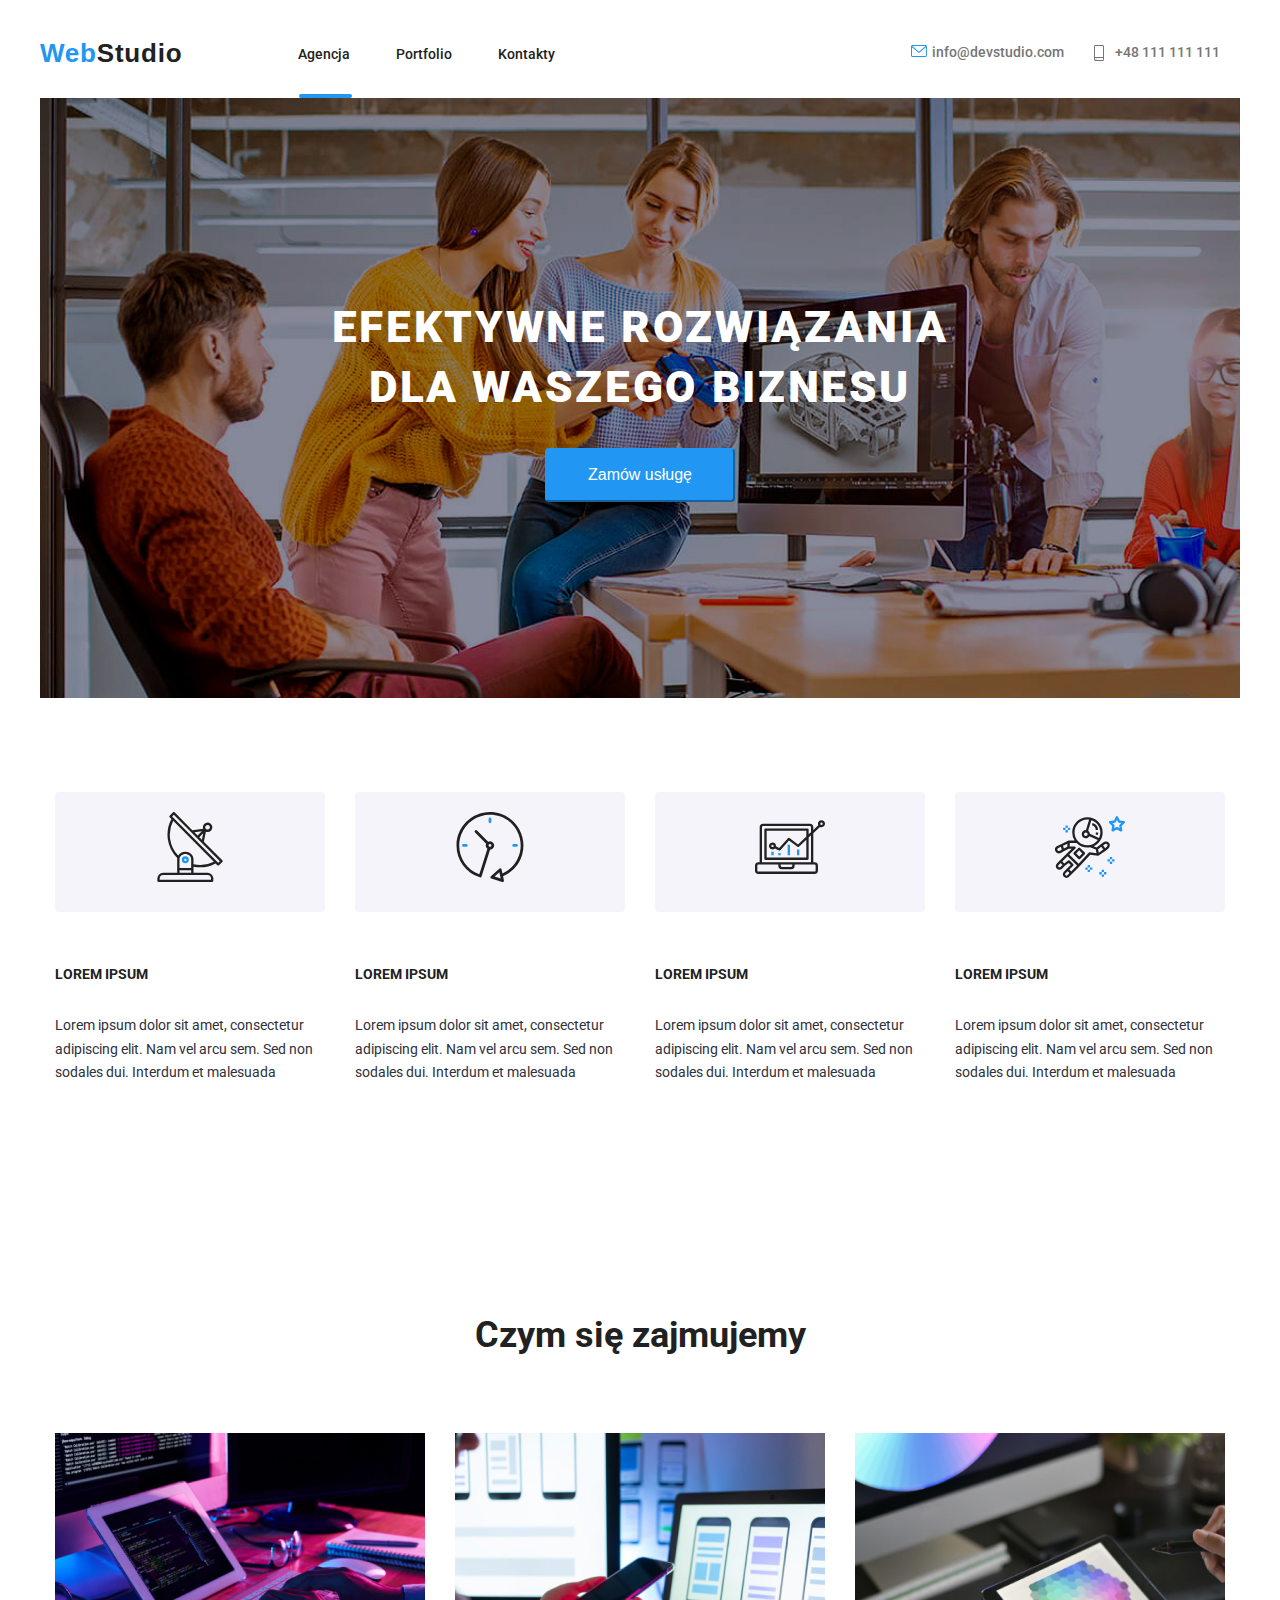
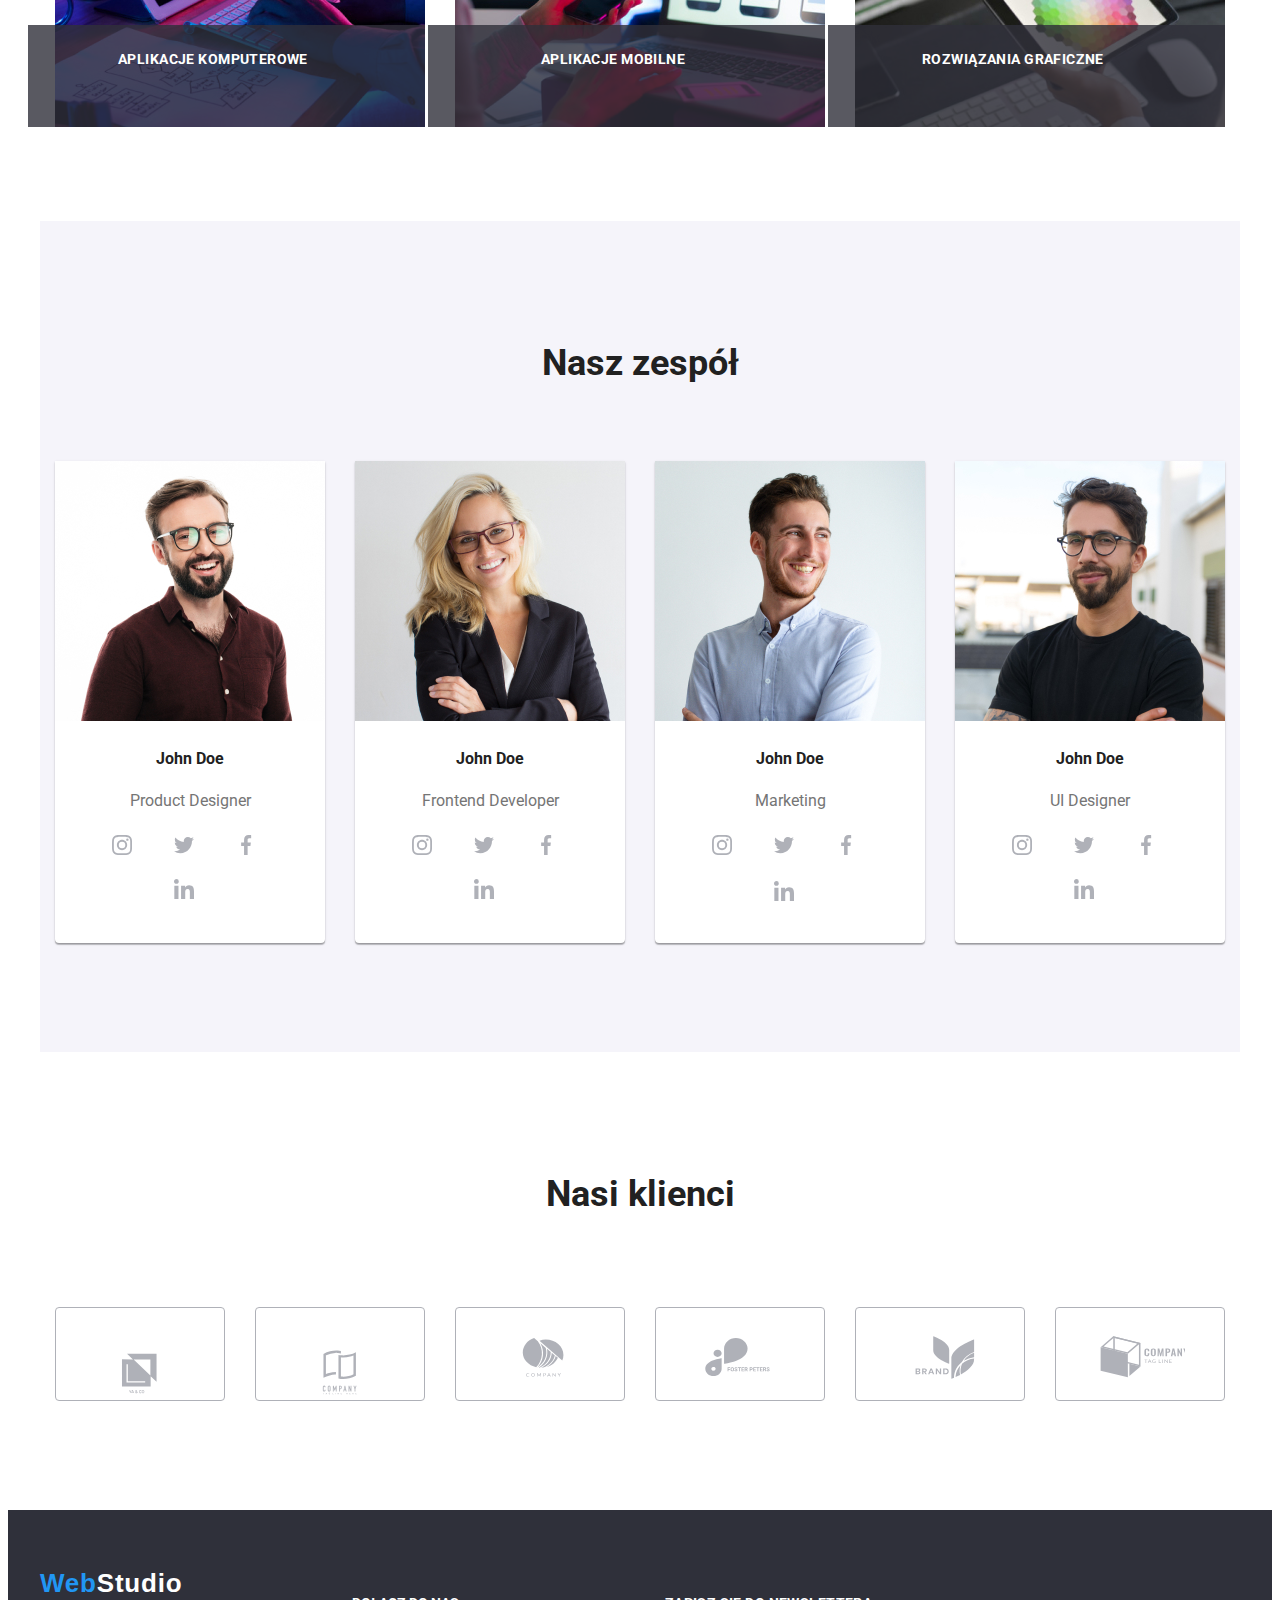
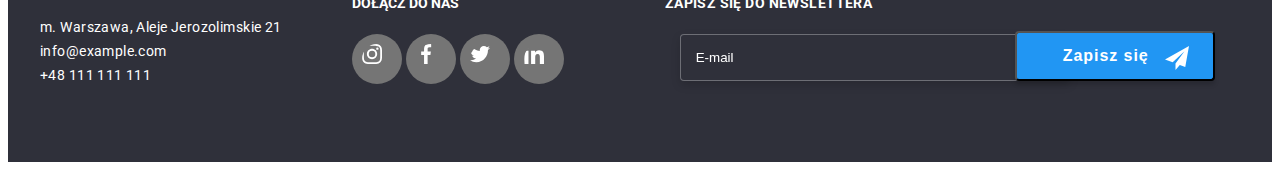
==== index.html @ 89d80a2f "correct is-hidden" ====
<!DOCTYPE html>
<html lang="pl">

<head>
    <meta charset="UTF-8">
    <meta http-equiv="X-UA-Compatible" content="IE=edge">
    <meta name="viewport" content="width=device-width, initial-scale=1.0">
    <title>mainpage</title>
    <link rel="stylesheet" href="https://cdnjs.cloudflare.com/ajax/libs/modern-normalize/1.1.0/modern-normalize.min.css"
        integrity="sha512-wpPYUAdjBVSE4KJnH1VR1HeZfpl1ub8YT/NKx4PuQ5NmX2tKuGu6U/JRp5y+Y8XG2tV+wKQpNHVUX03MfMFn9Q=="
        crossorigin="anonymous" referrerpolicy="no-referrer">
    <link rel="stylesheet" href="./css/main.min.css">
    <link
        href="https://fonts.googleapis.com/css2?family=Raleway:wght@700&family=Roboto:wght@400;500;700;900&display=swap"
        rel="stylesheet">
</head>

<body>

    <header>
        <!--HEADER-->
        

        <div class="header">

            <div class="logo">
                <a class="logo__link" href="./index.html">Web<span class="logo__link logo__link--text">Studio</span></a>

            </div>
            
            <div class="navigation">
                <nav class="navigation__nav">
                    <div class="part part--sign"><a class="part__link" href="#">Agencja</a></div>
                    <div class="part"><a class="part__link" href="./portfolio.html">Portfolio</a></div>
                    <div class="part"><a class="part__link" href="#">Kontakty</a></div>
                </nav>

            </div>

            <div class="contact">
                <div class="data"><svg class="data__icon">
                        <use href="./images/icons.svg#icon-envelope" width="16px" height="12px"></use>
                    </svg><a class="data__link" href="mailto:info@devstudio.com">info@devstudio.com</a></div>


                    <div class="data"> <svg class="data__icon">
                        <use href="./images/icons.svg#icon-smartphone" width="10px" height="16px"></use>
                    </svg>
                    <a class="data__link" href="tel:+48111111111">+48 111 111 111</a></div>
                
            </div>
        </div>


</div>
<div class="header_mobile">
    <div class="logo">
        <a class="logo__link" href="./index.html">Web<span class="logo__link logo__link--text">Studio</span></a>
        
            <svg class="menu-toggle js-open-menu" aria-expanded="false"
            aria-controls="mobile-menu">
            <use href="./images/icons.svg#icon-menu_24px" width="47px" height="30px"></use>
        </svg>
    </div>
    </header>
    <main>
        <!--MODAL-->
<div class="container">
        <div class="main">

            <h1 class="main__heading">EFEKTYWNE ROZWIĄZANIA <br>DLA WASZEGO BIZNESU </h1>

            <button class="button button--open-btn" data-modal-open>Zamów usługę</button>

        </div>
    </div>



        <!--LOREM-->

        <section class="section">
            <div class="container">
                <div class="lorem">


                    <div class="text">
                        <div class="piece"><svg class="piece__icon">
                            <use href="./images/icons.svg#icon-antenna-1-1" width="70px" height="70px"></use>
                        </svg></div>
                        <h6 class="text__heading">LOREM IPSUM</h6>
                        <p class="text__item">Lorem ipsum dolor sit amet, consectetur adipiscing elit. Nam vel arcu sem.
                            Sed non sodales
                            dui.
                            Interdum et malesuada</p>
                    </div>
                    <div class="text">
                        <div class="piece"><svg class="piece__icon">
                            <use href="./images/icons.svg#icon-clock-1" width="70px" height="70px"></use>
                        </svg></div>
                        <h6 class="text__heading">LOREM IPSUM</h6>
                        <p class="text__item">Lorem ipsum dolor sit amet, consectetur adipiscing elit. Nam vel arcu sem.
                            Sed non sodales
                            dui.
                            Interdum et malesuada</p>
                    </div>
                    <div class="text">
                        <div class="piece"> <svg class="piece__icon">
                            <use href="./images/icons.svg#icon-diagram-1" width="70px" height="70px"></use>
                        </svg></div>
                        <h6 class="text__heading">LOREM IPSUM</h6>
                        <p class="text__item">Lorem ipsum dolor sit amet, consectetur adipiscing elit. Nam vel arcu sem.
                            Sed non sodales
                            dui.
                            Interdum et malesuada</p>
                    </div>
                    <div class="text">
                        <div class="piece"><svg class="piece__icon">
                            <use href="./images/icons.svg#icon-astronaut-1" width="70px" height="70px"></use>
                        </svg></div>
                        <h6 class="text__heading">LOREM IPSUM</h6>
                        <p class="text__item">Lorem ipsum dolor sit amet, consectetur adipiscing elit. Nam vel arcu sem.
                            Sed non sodales
                            dui.
                            Interdum et malesuada</p>
                    </div>

                </div>
            </div>
        </section>




        <!--WHATWEDO-->
<div class="container">
        <section class="section">
            <div class="whatwedo">

                <h2 class="whatwedo__heading">Czym się zajmujemy</h2>
                <div class="photo">
                    <div class="signature"><img src="images/whatwedo/1_klawiatura.jpg" alt="programowanie photo"
                            width="370" height="294">
                        <h6 class="signature__heading">Aplikacje komputerowe</h6>
                    </div>
                    <div class="signature"><img src="images/whatwedo/2_komputer.jpg" alt="wdrazanie photo" width="370"
                            height="294">
                        <h6 class="signature__heading">Aplikacje mobilne</h6>
                    </div>
                    <div class="signature"><img src="images/whatwedo/3_tablet.jpg" alt="projektowanie photo" width="370"
                            height="294">
                        <h6 class="signature__heading">Rozwiązania graficzne</h6>
                    </div>
                </div>
            </div>
        </section>
    </div>


        <!--OURTEAM-->
<div class="container">
        <div class="ourteam">
            <section class="section">
                <h2 class="ourteam__heading">Nasz zespół</h2>

                <div class="employees">

                    <div class="quarter">
                        <img class="quarter__img" src="images/ourteam/pracownik1.jpg"
                        
                        alt="Product Designer" width="270"
                            height="260" >
                        <h3 class="quarter__heading">John Doe</h3>
                        <p class="quarter__item">Product Designer</p>
                        <div class="social"> <svg class="social__icon">
                                <use href="./images/icons.svg#icon-instagram-2" width="20px" height="40px"></use>
                            </svg>
                            <svg class="social__icon">
                                <use href="./images/icons.svg#icon-twitter-1" width="20px" height="40px"></use>
                            </svg>
                            <svg class="social__icon">
                                <use href="./images/icons.svg#icon-facebook-1" width="20px" height="40px"></use>
                            </svg>
                            <svg class="social__icon">
                                <use href="./images/icons.svg#icon-linkedin-1" width="20px" height="40px"></use>
                            </svg>
                        </div>
                    </div>
                    <div class="quarter">
                        <img class="quarter__img" src="images/ourteam/pracownik2.jpg" alt="Fronted Developer"
                            width="270" height="260">
                        <h3 class="quarter__heading">John Doe</h3>
                        <p class="quarter__item">Frontend Developer</p>

                        <div class="social"> <svg class="social__icon">
                                <use href="./images/icons.svg#icon-instagram-2" width="20px" height="40px"></use>
                            </svg>
                            <svg class="social__icon">
                                <use href="./images/icons.svg#icon-twitter-1" width="20px" height="40px"></use>
                            </svg>
                            <svg class="social__icon">
                                <use href="./images/icons.svg#icon-facebook-1" width="20px" height="40px"></use>
                            </svg>
                            <svg class="social__icon">
                                <use href="./images/icons.svg#icon-linkedin-1" width="20px" height="40px"></use>
                            </svg>
                        </div>
                    </div>
                    <div class="quarter">
                        <img class="quarter__img" src="images/ourteam/pracownik3.jpg" alt="Markieting" width="270"
                            height="260">
                        <h3 class="quarter__heading">John Doe</h3>
                        <p class="quarter__item">Marketing</p>
                        <div class="social"><svg class="social__icon">
                                <use href="./images/icons.svg#icon-instagram-2" width="20px" height="40px"></use>
                            </svg>
                            <svg class="social__icon">
                                <use href="./images/icons.svg#icon-twitter-1" width="20px" height="40px"></use>
                            </svg>
                            <svg class="social__icon">
                                <use href="./images/icons.svg#icon-facebook-1" width="20px" height="40px"></use>
                            </svg>
                            <svg class="social__icon">
                                <use href="./images/icons.svg#icon-linkedin-1" width="20px" height="44px"></use>
                            </svg>
                        </div>
                    </div>
                    <div class="quarter">
                        <img class="quarter__img" src="images/ourteam/pracownik4.jpg" alt="UI Designer" width="270"
                            height="260">
                        <h3 class="quarter__heading">John Doe</h3>
                        <p class="quarter__item">UI Designer</p>
                        <div class="social"><svg class="social__icon">
                                <use href="./images/icons.svg#icon-instagram-2" width="20px" height="40px"></use>
                            </svg>
                            <svg class="social__icon">
                                <use href="./images/icons.svg#icon-twitter-1" width="20px" height="40px"></use>
                            </svg>
                            <svg class="social__icon">
                                <use href="./images/icons.svg#icon-facebook-1" width="20px" height="40px"></use>
                            </svg>
                            <svg class="social__icon">
                                <use href="./images/icons.svg#icon-linkedin-1" width="20px" height="40px"></use>
                            </svg>
                        </div>
                    </div>
                </div>
            </section>
        </div>

    </div>

        <!--CLIENTS-->
        
<div class="container">
        <section class="section">
            
            <div class="clients">
                <div class="container">
                    <h2 class="clients__heading">Nasi klienci</h2>
                    <div class="clientsmark">
                        <div class="mark"><svg class="mark__icon" width="100px" height="60px">
                                <use href="./images/icons.svg#icon-Logo-11"></use>
                            </svg></div>
                        <div class="mark"><svg class="mark__icon" width="100px" height="60px">
                                <use href="./images/icons.svg#icon-Logo-10"></use>
                            </svg></div>
                        <div class="mark"><svg class="mark__icon">
                                <use href="./images/icons.svg#icon-Logo-9" width="100px" height="60px"></use>
                            </svg></div>
                        <div class="mark"><svg class="mark__icon">
                                <use href="./images/icons.svg#icon-Logo-8" width="100px" height="60px"></use>
                            </svg></div>
                        <div class="mark"><svg class="mark__icon">
                                <use href="./images/icons.svg#icon-Logo-7" width="100px" height="60px"></use>
                            </svg></div>
                        <div class="mark"><svg class="mark__icon">
                                <use href="./images/icons.svg#icon-Logo-6" width="100px" height="60px"></use>
                            </svg></div>
                    </div>
                </div>
            </div>
        </section>
    </div>



    </main>
    <footer>
        <!--FOOTER-->


        <div class="container">
            <div class="last">
                <div class="last__part1">
                    <div class="logo logo--footer">
                        <a class="logo__link" href="./index.html">Web<span
                                class="logo__link logo__link--text2">Studio</span></a>
                    </div>

                    <div class="address">

                        <div class="address_street"><a class="address__link"
                                href="https://goo.gl/maps/1uCLYBcG9Ry3D8Pi7" target="_blank">m. Warszawa, Aleje
                                Jerozolimskie 21</a></div>
                        <div class="address__mail"><a class="address__link"
                                href="mailto:info@example.com">info@example.com</a></div>
                        <div class="address__phone"><a class="address__link" href="tel:+48111111111">+48 111 111 111</a>
                        </div>
                    </div>
                </div>
                <div class="last__part2">
                    <p class="last__item">DOŁĄCZ DO NAS</p>
                    <div><svg class="last__icon">
                            <use href="./images/icons.svg#icon-instagram-2-1" width="20px" height="20px"></use>
                        </svg>
                        <svg class="last__icon">
                            <use href="./images/icons.svg#icon-facebook-1-1" width="20px" height="20px"></use>
                        </svg>
                        <svg class="last__icon">
                            <use href="./images/icons.svg#icon-twitter-1-1" width="20px" height="20px"></use>
                        </svg>
                        <svg class="last__icon">
                            <use href="./images/icons.svg#icon-linkedin-1-1" width="20px" height="20px"></use>
                        </svg>
                    </div>
                </div>
                <div class="last__part3">
                    <p class="last__item last__item--2">Zapisz się do newslettera</p>
                    <form class="last__forms" name="newsletter" autocomplete="on" novalidate>
                        <label><input class="last__input" type="email" name="email" placeholder="E-mail">
                        </label>

                        <button class="button button--submit" type="submit">Zapisz się<svg class="button__icon">
                                <use href="./images/icons.svg#icon-icon-send" width="24px" height="24px"></use>
                            </svg></button>
                    </form>
                </div>
            </div>
            </div>
        </div>
    </div>

    </footer>

    <div class="modal is-hidden" data-modal>
        <div class="window" data-modal>
            <form name="form" autocomplete="on" novalidate>
                <p class="window__item">Zostaw swoje dane w formularzu poniżej</p>
                <label class="data2"><span class="data2__word">Imię</span><input class="data2__input" type="text"
                        name="username">
                    <svg class="data2__icon">
                        <use href="./images/icons.svg#icon-Vector" width="12px" height="12px"></use>
                    </svg>
                </label>
                <label class="data2"><span class="data2__word">Telefon</span><input class="data2__input" type="tel"
                        name="phonenumber">
                    <svg class="data2__icon">
                        <use href="./images/icons.svg#icon-Vector-1" width="13px" height="13px"></use>
                    </svg></label>
                <label class="data2"><span class="data2__word">Email</span><input class="data2__input" type="email"
                        name="email">
                    <svg class="data2__icon">
                        <use href="./images/icons.svg#icon-Vector-2" width="15px" height="12px"></use>
                    </svg></label>
                <label class="com"><span class="com__word">Komentarz</span><textarea name="comment"
                        placeholder="Wprowadź tekst" rows="8"></textarea></label>



                <div class="box"> <input type="checkbox" name="statue" class="box__check">
                    <label class="box__accept"><span class="colour1">Oświadczam iż
                            akceptuję <span class=" colour2">Regulamin </span> i <span
                                class=" colour2"> Politykę
                                Prywatności.</span></span></label>
                </div>

                <button class="button button--send" type="submit">Wyślij</button>
            </form>
            <button class="button button--close" type="button" data-modal-close>X</button>
        </div>


    </div>

<div class="menu-container js-menu-container is-hidden"  id="mobile-menu">
    <div class="window--mobile js-menu-container" >
        
            <nav class="mobile-menu">
                <a class="part__link--menu" href="#">Agencja</a>
                <a class="part__link--menu" href="./portfolio.html">Portfolio</a>
                <a class="part__link--menu" href="#">Kontakty</a>
            </nav>

        
        <div class="contact--mobile">
            
            <a class="data__link--mobile1" href="mailto:info@devstudio.com">info@devstudio.com</a>


                 
                <a class="data__link--mobile2" href="tel:+48111111111">+48 111 111 111</a></div>
                <div class="mobile-socials">
                    <p class="mobile__items">Instagram</p>
                    <p class="mobile__items">Twitter</p>
                    <p class="mobile__items">Facebook</p>
                    <p class="mobile__items">LinkedIn</p>
                <button class="menu-toggle js-close-menu">X</button>
        </div>
   
    <script src="./js/modal.js"></script>
    
    <script defer src="./js/mobile-menu.js"></script>
   
</body>

</html>
---- css/main.min.css ----
.header {
  display: none;
  flex-direction: row;
  justify-items: center;
  align-items: center;
  margin-left: auto;
  padding-top: 32px;
  padding-bottom: 32px;
  margin-right: auto;
  inline-size: 100%;
  width: 1200px;
}
@media screen and (min-width:768px){
  .header{
    display: flex;
    
    
  }}

@media screen and (min-width:1200px){
  .header{
    display: flex;
    flex-wrap: nowrap;
    
  }}
  .header_mobile{
    display: flex;
    flex-direction: row;
    justify-items: center;
    align-items: center;
    margin-left: auto;
    padding-top: 32px;
    padding-bottom: 32px;
    margin-right: auto;
    inline-size: 100%;
  }
  @media screen and (min-width:768px){
    .header_mobile{
      display: none;
      
      
    }}
  
  @media screen and (min-width:1200px){
    .header_mobile{
      display: none;
      
    }}
.logo__link {
  color: #2196f3;
  font-family: "Relaway", sans-serif;
  font-size: 24px;
  line-height: 100%;
  font-weight: 700;
  text-decoration: none;
  letter-spacing: 0.03em;
}
@media screen and (min-width:1200px){
  .logo__link{
    font-size: 26px;
    
  }}
.logo__link--text {
  color: #212121;
}

.navigation {
  padding-left: 93px;
  padding-right: 318px;
}
@media screen and (min-width:768px){
  .navigation{
    padding-right: 50px;
    padding-left: 50px;
  }}
  @media screen and (min-width:1200px){
    .navigation{
      padding-left: 93px;
  padding-right: 318px;
    }}
.navigation__nav {
  
  display: flex;
  
  flex-direction: row;
}

.part {
  padding-right: 23px;
  padding-left: 23px;
}
@media screen and (min-width:768px){
  .part {
    padding-right: 30px;
  padding-left: 30px;
    
  }}
  @media screen and (min-width:1200px){
    .part {
      padding-right: 23px;
  padding-left: 23px;
    }}
.part__link {
  color: #212121;
  font-size: 14px;
  line-height: 100%;
  text-decoration: none;
 
  transition-duration: 250ms;
  
  transition-timing-function: cubic-bezier(0.4, 0, 0.2, 1);
}
.part__link:hover {
  color: #2196f3;
}
.part--sign::after {
  content: "";
  position: absolute;
  width: 53px;
  height: 4px;
  margin-left: -51px;
  margin-top: 50px;
  background-color: #2196f3;
  border-radius: 2px;
}
@media screen and (min-width:768px){
  .part--sign::after{
    margin-top: 63px;
    
    
  }}
  @media screen and (min-width:1200px){
    .part--sign::after{
      margin-top: 50px;
      
    }}
.contact {
 
  display: flex;
  
  flex-direction: row;
}
@media screen and (min-width:768px){
  .contact{
    flex-direction: column;

  }}
  @media screen and (min-width:1200px){
    .contact{
      flex-direction: row;
    
    }}
.data {
  display: flex;

  flex-direction: row;
  padding-left: 15px;
  padding-right: 15px;
}
@media screen and (min-width:768px){
  .data{
    padding-bottom: 10px;
  }}
  @media screen and (min-width:1200px){
    .data{
      padding-left: 15px;
  padding-right: 15px;
  padding-bottom: 0px;
    }}
.data__icon {
  width: 21px;
  height: 16px;
}

.data__link {
  color: #757575;
  font-size: 14px;
  line-height: 100%;
  text-decoration: none;

  transition-duration: 250ms;

  transition-timing-function: cubic-bezier(0.4, 0, 0.2, 1);
}
.data__link:hover {
  color: #2196f3;
}


.main {
  height: 400px;
  background: linear-gradient(
    90deg,
    rgba(2, 0, 36, 1) 0%,
    rgba(47, 48, 58, 1) 35%,
    rgba(0, 212, 255, 1) 100%
  );
  background-image: url(./people.jpg);
  background-size: cover;
  display: flex;
  flex-direction: column;}

  @media screen and (min-device-pixel-ratio: 2),
  screen and (min-resolution: 192dpi),
  screen and (min-resolution: 2dppx) {
  .main {
    background-image: url(./people@2x.jpg)
  }}


.main__heading {
  color: #ffffff;
  font-size: 26px;
  line-height: 162%;
  font-weight: 900;
  letter-spacing: 0.06em;
  text-transform: uppercase;
  margin-top: 118px;
  margin-bottom: 30px;
  display: block;
  margin-left: auto;
  margin-right: auto;
  text-align: center;}
  @media screen and (min-width: 1200px){
  .main__heading {
    font-size: 44px;
  line-height: 136%;
  margin-top: 200px;
  
  }
  .main{
    height: 600px;
  }}
  
  

.is-hidden {
  pointer-events: none;
  visibility: hidden;
  opacity: 0;
}
.modal {
  background: rgba(0, 0, 0, 0.2);
  width: 100%;
  height: 100%;
  top: 0;
  left: 0;
  position: fixed;
}

.window {
  background-color: #ffffff;
  border-radius: 4px;
  width: 528px;
  height: 581px;
  top: 50%;
  left: 50%;
  transform: translate(-50%, -50%);
  position: fixed;
}
.window__item {
  font-weight: 700;
  font-size: 20px;
  line-height: 100%;
  text-align: center;
  letter-spacing: 0.03em;
  color: #212121;
  margin-top: 40px;
  margin-bottom: 12px;
}
.data2 {
  display: flex;
  flex-direction: column;
  margin-left: 40px;
  margin-right: 40px;
  position: relative;
}

.data2__word {
  line-height: 100%;
  letter-spacing: 0.01em;
  color: #757575;
  margin-top: 10px;
  margin-bottom: 4px;
  font-size: 12px;
}
.data2__input {
  height: 40px;
  border: 1px solid rgba(33, 33, 33, 0.2);
  border-radius: 4px;
  padding-left: 35px;
  transition-duration: 250ms;
  transition-timing-function: cubic-bezier(0.4, 0, 0.2, 1);
}
.data2__icon {
  width: 15px;
  height: 13px;
  transition-duration: 250ms;
  transition-timing-function: cubic-bezier(0.4, 0, 0.2, 1);
}

.data2__input:focus {
  outline: 1px solid #2196f3;
}

.data2 > .data2__icon {
  position: absolute;
  top: 80%;
  margin-left: 10px;
  transform: translateY(-80%);
}
.data2__input:focus + .data2__icon {
  fill: #2196f3;
}

.button--open-btn {
  font-size: 16px;
  line-height: 188%;
  font-weight: 700px;
  color: #ffffff;
  background-color: #2196f3;
  background-size: 200px 50px;
  border-radius: 4px;
  border-color: #2196f3;
  display: block;
  margin-left: auto;
  margin-right: auto;
  padding-left: 41px;
  padding-right: 41px;
  padding-bottom: 10px;
  padding-top: 10px;
}

.button--close {
  position: fixed;
  width: 30px;
  height: 30px;
  right: 8px;
  top: 8px;
  background-color: #ffffff;
  border: 1px solid rgba(0, 0, 0, 0.1);
  border-radius: 50%;
  cursor: pointer;
}

.com {
  display: flex;
  flex-direction: column;
  margin-left: 40px;
  margin-right: 40px;
  margin-bottom: 10px;
  font-size: 12px;
  line-height: 100%;
  letter-spacing: 0.01em;
  color: #757575;
  font-size: 12px;
  line-height: 100%;
  letter-spacing: 0.01em;
  color: #757575;
  margin-bottom: 4px;
}
.com__word {
  line-height: 100%;
  letter-spacing: 0.01em;
  color: #757575;
  margin-top: 10px;
  margin-bottom: 4px;
  font-size: 12px;
}

textarea {
  width: 448px;
  border: 1px solid rgba(33, 33, 33, 0.2);
  border-radius: 4px;
  resize: none;
  padding-left: 16px;
  padding-top: 12px;
  color: rgba(117, 117, 117, 0.5);
  transition-duration: 250ms;
  transition-timing-function: cubic-bezier(0.4, 0, 0.2, 1);
}
textarea:focus {
  outline: 1px solid #2196f3;
}

.box__accept {
  position: relative;
  top: 0;
  left: 0;
  margin-left: 45px;
}
.colour1 {
  font-weight: 400;
  font-size: 14px;
  line-height: 171%;
  letter-spacing: 0.03em;
  color: #757575;
  position: relative;
  top: 16px;
  left: 25px;
}
.colour2 {
  color: #2196f3;
  text-decoration: underline;
}
.box__check {
  position: relative;
  width: 16px;
  height: 16px;
  top: 19px;
  opacity: 0;
  left: 60px;
  transition-duration: 250ms;
  transition-timing-function: cubic-bezier(0.4, 0, 0.2, 1);
  z-index: 10;
}
.box__accept::before {
  content: "";
  width: 15px;
  height: 15px;
  display: inline-block;
  border: solid 1px #212121;
  position: absolute;
  left: 0;
  top: 20px;
}
.box__accept::after {
  content: "";
  display: inline-block;
  height: 6px;
  width: 9px;
  border-left: 2px solid;
  border-bottom: 2px solid;
  transform: rotate(-45deg);
  position: absolute;
  left: 4px;
  top: 24px;
}
.box__check + .box__accept::after {
  content: none;
}
.box__check:checked + .box__accept::after {
  content: "";
  color: #ffffff;
}

.box__check:focus + .box__accept::before {
  outline: #2196f3 auto 5px;
  background: #2196f3;
}
.button--send {
  width: 200px;
  height: 50px;
  background-color: #2196f3;
  color: #ffffff;
  box-shadow: 0px 4px 4px rgba(0, 0, 0, 0.15);
  border-radius: 4px;
  display: block;
  margin-left: auto;
  margin-right: auto;
  margin-top: 50px;
}

.lorem {
  display:flex;
  flex-direction: column;
  margin: 0 auto;
  
}

@media screen and (min-width: 768px){
  .lorem {
    flex-direction: row;
    flex-wrap: wrap;
  
  }
  
}
  @media screen and (min-width: 1200px){
    .lorem {
      flex-direction: row;
      flex-wrap: nowrap;
      justify-content: center;
     
    }
    }

.text {
  
  margin-left: 15px;
   margin-right: 15px;

  
}
@media screen and (min-width: 768px){
  .text {
width: 354px;
  }}
@media screen and (min-width: 1200px){
  .text {
width: 270px;
  }}

  .piece{
    height: 120px;
    width: 450px;
    background-color: #f5f4fa;
    border-radius: 4px;
    margin: auto;
    
  }
@media screen and (min-width:768px) {
  .piece{
    width: 354px;
  }
}
@media screen and (min-width:1200px) {
  .piece{
    width: 270px;
  }
}
.piece__icon {
  width: 70px;
  height: 70px;
  display: block;
  margin: auto;
  position: relative;
 top:20px;
}
.text__heading {
  font-weight: 700;
  font-size: 14px;
  line-height: 100%;
  color: #212121;
  margin-top: 55px;
}
.text__item {
  font-weight: 400;
  font-size: 14px;
  line-height: 171%;
  color: #2f303a;
}
.whatwedo {
  display: none;
  justify-content: center;
}
@media screen and (min-width: 1200px){
  .whatwedo {
    display:block;
  }}
.whatwedo__heading {
  font-size: 36px;
  font-weight: 700;
  line-height: 100%;
  color: #212121;
  text-align: center;
  padding-bottom: 50px;
}
.photo {
  display: flex;

  flex-direction: row;
}
.signature {
  position: relative;
  margin-right: 15px;
  margin-left: 15px;
  width: 370px;
  height: 294px;
}
.signature > .signature__heading {
  color: #ffffff;
  font-weight: 700;
  font-size: 14px;
  line-height: 100%;
  text-align: center;
  letter-spacing: 0.03em;
  text-transform: uppercase;
  position: absolute;
  width: 370px;
  height: 75px;
  padding-top: 27px;
  padding-right: 27px;
  margin: 0;
  bottom: 0;
  right: 0;
  background-color: rgba(47, 48, 58, 0.8);
}
.ourteam {
  background-color: #f5f4fa;
  margin-left: auto;
  margin-right: auto;
}

.ourteam__heading {
  font-size: 36px;
  font-weight: 700;
  line-height: 100%;
  color: #212121;
  text-align: center;
  padding-bottom: 15px;
}
@media screen and (min-width: 1200px){
  .ourteam__heading {
    padding-bottom: 35px;
  }
  }
.employees {
  display: flex;
  flex-direction: column;

  
}
@media screen and (min-width: 768px){
  .employees {
    flex-direction: row;
    flex-wrap: wrap;
    justify-content: center;
   
  }
  }
@media screen and (min-width: 1200px){
  .employees {
    flex-direction: row;
    flex-wrap: nowrap;
  }
}
.quarter {
  width: 450px;
  box-shadow: 0px 1px 3px rgba(0, 0, 0, 0.12), 0px 1px 1px rgba(0, 0, 0, 0.14),
    0px 2px 1px rgba(0, 0, 0, 0.2);
  
  margin-bottom:15px;
  margin-top: 15px;
  background-color: #ffffff;
  border-radius: 0px 0px 4px 4px;
  
}
@media screen and (min-width: 768px){
  .quarter {
    margin: 15px;
    width: 354px;
  }}
@media screen and (min-width: 1200px){
  .quarter {
    margin-inline: 15px;
    width: 270px;
  }}
  .quarter__img{
    width: 100%;
    height: 460px;
  }
  @media screen and (min-width: 768px){
    .quarter__img {
      height: 374px;
      
    }}
  @media screen and (min-width: 1200px){
    .quarter__img {
      height: 260px;
    }}
.quarter__heading {
  font-size: 16px;
  line-height: 100%;
  color: #212121;
  padding-top: 10px;
  text-align: center;
}
.quarter__item {
  font-size: 16px;
  font-weight: 400;
  line-height: 100%;
  color: #757575;
  padding-top: 10px;
  text-align: center;
}
.social {
  margin-inline: 15px;
  text-align: center;
  justify-items: center;
  align-items: center;
}
.social {
  padding-bottom: 30px;
  margin-left: 20px;
  margin-right: 20px;
}
.social__icon {
  width: 40px;
  height: 40px;
  margin-right: 5px;
  margin-left: 5px;
  align-items: center;
  transition-duration: 250ms;
  transition-timing-function: cubic-bezier(0.4, 0, 0.2, 1);
  padding-left: 8px;
}
.social__icon:hover {
  --color2: #ffffff;
  background-color: #2196f3;
  border: 1px #2196f3;
  cursor: pointer;
  width: 40px;
  height: 40px;
  border-radius: 50%;
  padding-left: 8px;
}
.clients__heading {
  font-weight: 700;
  font-size: 36px;
  line-height: 100%;
  color: #212121;
  text-align: center;
  padding-bottom: 50px;
}
.clientsmark {
  display: flex;
  flex-direction: row;
  flex-wrap: wrap;
  justify-content: center;
}
@media screen and (min-width: 1200px){
  .clientsmark {
    
    flex-wrap: nowrap;
  }
}
.mark {
  border-radius: 4px;
  width: 210px;
  height: 92px;
  margin:15px;
  border: 1px solid #afb1b8;
  transition-duration: 250ms;
  transition-timing-function: cubic-bezier(0.4, 0, 0.2, 1);
}
@media screen and (min-width: 768px){
  .mark {
    width: 226px;
  }
  }
@media screen and (min-width: 1200px){
  .mark {
    width: 170px;
  }}
.mark__icon {
  width: 90px;
  height: 90px;
  display: block;
  padding-top: 20px;
  margin: auto;
  transition-duration: 250ms;
  transition-timing-function: cubic-bezier(0.4, 0, 0.2, 1);
}
.mark:hover {
  border: 1px solid #2196f3;
  border-radius: 4px;
  cursor: pointer;
  --color2: #2196f3;
}
.last {
  display: flex;
  flex-direction: column;
  text-align: center;
  
}
@media screen and (min-width: 768px){
  .last {
   text-align:center;
    flex-direction: row;
    flex-wrap: wrap;
  }
}
@media screen and (min-width: 1200px){
  .last {
   text-align:left;
    flex-direction: row;
    flex-wrap: nowrap;
  }
}
@media screen and (min-width: 768px){
  
  .last__part1 {
    padding-top: 60px;
    position:relative;
    left:76px;
  }}
@media screen and (min-width: 1200px){
  
.last__part1 {
  
 position: relative;
 left:0;
}}

.logo--footer {
  padding-bottom: 20px;
  
}


.logo__link--text2 {
  color: #ffffff;
}
.address {
  display: flex;
  flex-direction: column;
  padding-bottom: 60px;
  justify-items: center;
  
}
.address__link {
  font-weight: 400;
  font-size: 14px;
  line-height: 171%;
  letter-spacing: 0.03em;
  color: #ffffff;
  text-decoration: none;
  transition-duration: 250ms;
  transition-timing-function: cubic-bezier(0.4, 0, 0.2, 1);
}
.address__link:hover {
  color: #2196f3;
  text-decoration: none;
}
.address__street {
  padding-bottom: 9px;
}
.address_mail {
  padding-bottom: 9px;
  text-decoration: underline;
}
.last__part2 {
  display: flex;
  flex-direction: column;
  
}
@media screen and (min-width:768px)
{
  .last__part2{
    padding-top: 65px;
    position:relative;
  left:234px;
  }}
@media screen and (min-width:1200px)
{
  .last__part2{
    position: relative;
    left:70px;
    padding-top: 72px;
  
  }
  
}
.last__item {
  color: #ffffff;
  font-weight: 700;
  font-size: 14px;
  line-height: 100%;
  padding-bottom: 10px;
}
.last__icon {
  width: 40px;
  height: 40px;
  transition-duration: 250ms;
  transition-timing-function: cubic-bezier(0.4, 0, 0.2, 1);
  padding-left: 10px;
  padding-top: 10px;
  background-color: #757575;
  border-radius: 50%;
}
.last__icon:hover {
  color: #ffffff;
  background-color: #2196f3;
  cursor: pointer;
  border-radius: 50%;
  width: 40px;
  height: 40px;
  padding-top: 10px;
  padding-left: 10px;
}
@media screen and (min-width:768px) {
  .last__part3{
    top:247;
    position:relative;
  left:166px;
  }
}
@media screen and (min-width:1200px) {
  .last__part3{
    position: relative;
  left: 171px;
  ;
  }
}

.last__item--2 {
  font-weight: 700;
  font-size: 14px;
  line-height: 100%;
  letter-spacing: 0.03em;
  text-transform: uppercase;
  color: #ffffff;
  padding-top: 60px;
}
@media screen and (min-width:1200px)
{
  .last__item--2{
    padding-top: 72px;
   
  }
  
}
.last__input {
  padding: 15px;
  width: 450px;
  border: 1px solid rgba(255, 255, 255, 0.3);
  filter: drop-shadow(0px 4px 4px rgba(0, 0, 0, 0.15));
  border-radius: 4px;
  background-color: #2f303a;
  display: flex;
  flex-direction: column;
position: relative;
left:15px;
}
@media screen and (min-width:1200px){
  .last__input
  {
    width: 358px;
   

}}
.last__part3 ::placeholder {
  color: #ffffff;
}
.button--submit {
  width: 200px;
  height: 50px;
  margin-top: 20px;
  box-shadow: 0px 4px 4px rgba(0, 0, 0, 0.15);
  border-radius: 4px;
  background-color: #2196f3;
  color: #ffffff;
  position: relative;
  font-size: 16px;
  line-height: 160%;
  align-items: center;
  text-align: center;
  letter-spacing: 0.06em;
  font-weight: 700;
  padding-right: 24px;
  transition-duration: 250ms;
  transition-timing-function: cubic-bezier(0.4, 0, 0.2, 1);
}
@media screen and (min-width:1200px){
  .button--submit
  {
    left:350px;
    bottom: 70px;
    
}}
.button__icon {
  width: 24px;
  height: 24px;
  position: absolute;
  top: 13px;
  right: 28px;
  left: 148px;
}
.button__icon:hover {
  cursor: pointer;
}
.button {
  transition-duration: 250ms;
  transition-timing-function: cubic-bezier(0.4, 0, 0.2, 1);
}
.button:hover {
  background-color: #2196f3;
  color: #ffffff;
  border: 1px #2196f3;
  cursor: pointer;
  box-shadow: 0px 3px 1px rgba(0, 0, 0, 0.1), 0px 1px 2px rgba(0, 0, 0, 0.08),
    0px 2px 2px rgba(0, 0, 0, 0.12);
}
.second {
  display: flex;
  flex-direction: row;
  margin-top: 94px;
  margin-bottom: 50px;
  justify-content: center;
  align-items: center;
}
.second__button {
  padding-right: 4px;
  padding-left: 4px;
  border-radius: 10px;
}
.button--portf {
  border: none;
  padding-top: 6px;
  padding-left: 22px;
  padding-bottom: 6px;
  padding-right: 22px;
  border-radius: 10px;
  transition-duration: 250ms;
  transition-timing-function: cubic-bezier(0.4, 0, 0.2, 1);
}
body {
  background-color: #fff;
  color: #212121;
  font-family: "Roboto", sans-serif;
  font-weight: 500;
}
footer {
  background-color: #2f303a;
  height: 603px;
}
@media screen and (min-width: 1200px){
  footer {
    height: 252px;
  }
}
a {
  color: #212121;
  cursor: pointer;
}
h3 {
  font-size: 18px;
  line-height: 171%;
  font-weight: 700;
}
p {
  color: #757575;
  font-size: 16px;
  line-height: 160%;
  font-weight: 400;
}
.section {
  padding-top: 60px;
  padding-bottom: 60px;
  display: flex;
  flex-direction: column;
  flex-wrap: nowrap;
  justify-items: center;
  justify-content: center;
  align-items: center;
}
@media screen and (min-width: 1200px){
  .section{
    padding-top: 94px;
    padding-bottom: 94px;
}}
.container {
  margin-left: auto;
  margin-right: auto;
  inline-size: 100%;
  
  @media screen and (min-width: 480px) {
    width: 448px;
  }
  @media screen and (min-width: 768px) {
    width: 760px;
  }
  @media screen and (min-width: 1200px) {
    width: 1200px;
  }}
.header--port {
  display: flex;
  flex-direction: row;
  justify-items: center;
  align-items: center;
  margin-left: auto;
  padding-top: 32px;
  padding-bottom: 32px;
  margin-right: auto;
  inline-size: 100%;
  width: 1200px;
}
.header--port::after {
  content: "";
  position: absolute;
  border: 1px solid #ececec;
  width: 100%;

  top: 90px;
  left: 0;
}
.card {
  display: flex;
  flex-direction: row;
}

.boxes__heading {
  padding-top: 20px;
  padding-left: 24px;
  padding-right: 24px;
  padding-bottom: 4px;
  position: relative;
  z-index: 10;
}
.boxes__item {
  padding-bottom: 20px;
  padding-left: 24px;
  padding-right: 24px;
  position: relative;
  z-index: 10;
}
.boxes {
  border: #eeeeee 1px solid;
  margin-bottom: 30px;
  position: relative;
  top: 0;
  right: 0;
  transition-duration: 250ms;
  transition-timing-function: cubic-bezier(0.4, 0, 0.2, 1);
  position: relative;
  z-index: 1;
}
.boxes__img {
  width: 370px;
  height: 294px;
}
.boxes .technocrack {
  visibility: hidden;
  position: absolute;
  width: 370px;
  height: 294px;
  bottom: 35%;
  right: 0;
  background: rgba(33, 150, 243, 0.9);
}
.boxes:hover .technocrack {
  visibility: visible;
  content: "";
  position: absolute;
  width: 370px;
  height: 294px;
  bottom: 35%;
  right: 0;
  background: rgba(33, 150, 243, 0.9);
  animation-name: height;
  animation-duration: 1s;
  animation-iteration-count: inherit;
  animation-direction: alternate;
}
.technocrack {
  font-weight: 400;
  font-size: 18px;
  line-height: 156%;
  color: #ffffff;
  padding-left: 24px;
  padding-top: 49px;
  padding-right: 45px;
  position: absolute;
  bottom: 35%;
  right: 0;
  visibility: hidden;
}

@keyframes height {
  0% {
    height: 0px;
  }
  100% {
    height: 294px;
  }
}
.card__one {
  flex-direction: row;
  margin-right: 30px;
}

.boxes:hover {
  box-shadow: 0px 1px 1px rgba(0, 0, 0, 0.12), 0px 4px 4px rgba(0, 0, 0, 0.06),
    1px 4px 6px rgba(0, 0, 0, 0.16);
  cursor: pointer;
}

.card__one--d {
  flex-direction: row;
}

.menu-toggle {
  width: 47px;
  height: 30px;
  position: relative;
  left:270px;
  bottom: 1px;
  
}
.menu-container {
  background: rgba(0, 0, 0, 0.2);
    width: 100%;
    height: 100%;
    top: 0;
    left: 0;
    position: fixed;
   
}
@media screen and (min-width:768px) {
  .menu-container{
    display: none;
  }
}
@media screen and (min-width:1200px) {
  .menu-container{
    display: none;
  }
}
.mobile-menu{
  display: flex;
  flex-direction: column;
  margin-bottom: 48px;
  margin-left: 40px;
  
}
.part__link--menu{
  font-family: 'Roboto';
  font-style: normal;
  font-weight: 500;
  font-size: 40px;
  line-height: 100%;
  letter-spacing: 0.02em;
  color:#212121;
  text-decoration: none;
  padding-top: 24px;
  padding-bottom: 24px;
}
.part__link--menu:hover{
  color: #2196F3;
  cursor: pointer;
}
.window-mobile {
  background-color: #ffffff;
  border-radius: 4px;
  width: 480px;
  height: 796px;
  top: 0;
  left: 0;
  position: fixed;
  
}

  
    
    .contact--mobile{
      display: flex;
    flex-direction:column;
    margin-left: 40px;
    margin-top: 302px;
    }
.data__link--mobile1{
  font-family: 'Roboto';
font-style: normal;
font-weight: 500;
font-size: 34px;
line-height: 100%;
letter-spacing: 0.02em;
color: #2196F3;
text-decoration: none;
padding-bottom: 16px;
}
.data__link--mobile2{
  font-family: 'Roboto';
font-style: normal;
font-weight: 500;
font-size: 24px;
line-height: 100%;
letter-spacing: 0.02em;
color: #757575;
padding-top: 16px;
}
.mobile-socials{
  display: flex;
  flex-direction: row;
  margin-left: 40px;
  margin-top: 64px;
}
.mobile__items{
  font-family: 'Roboto';
font-style: normal;
font-weight: 500;
font-size: 18px;
line-height: 122%;
letter-spacing: 0.02em;
color: #2196F3;
padding-right: 20px;
}
/*# sourceMappingURL=main.min.css.map */
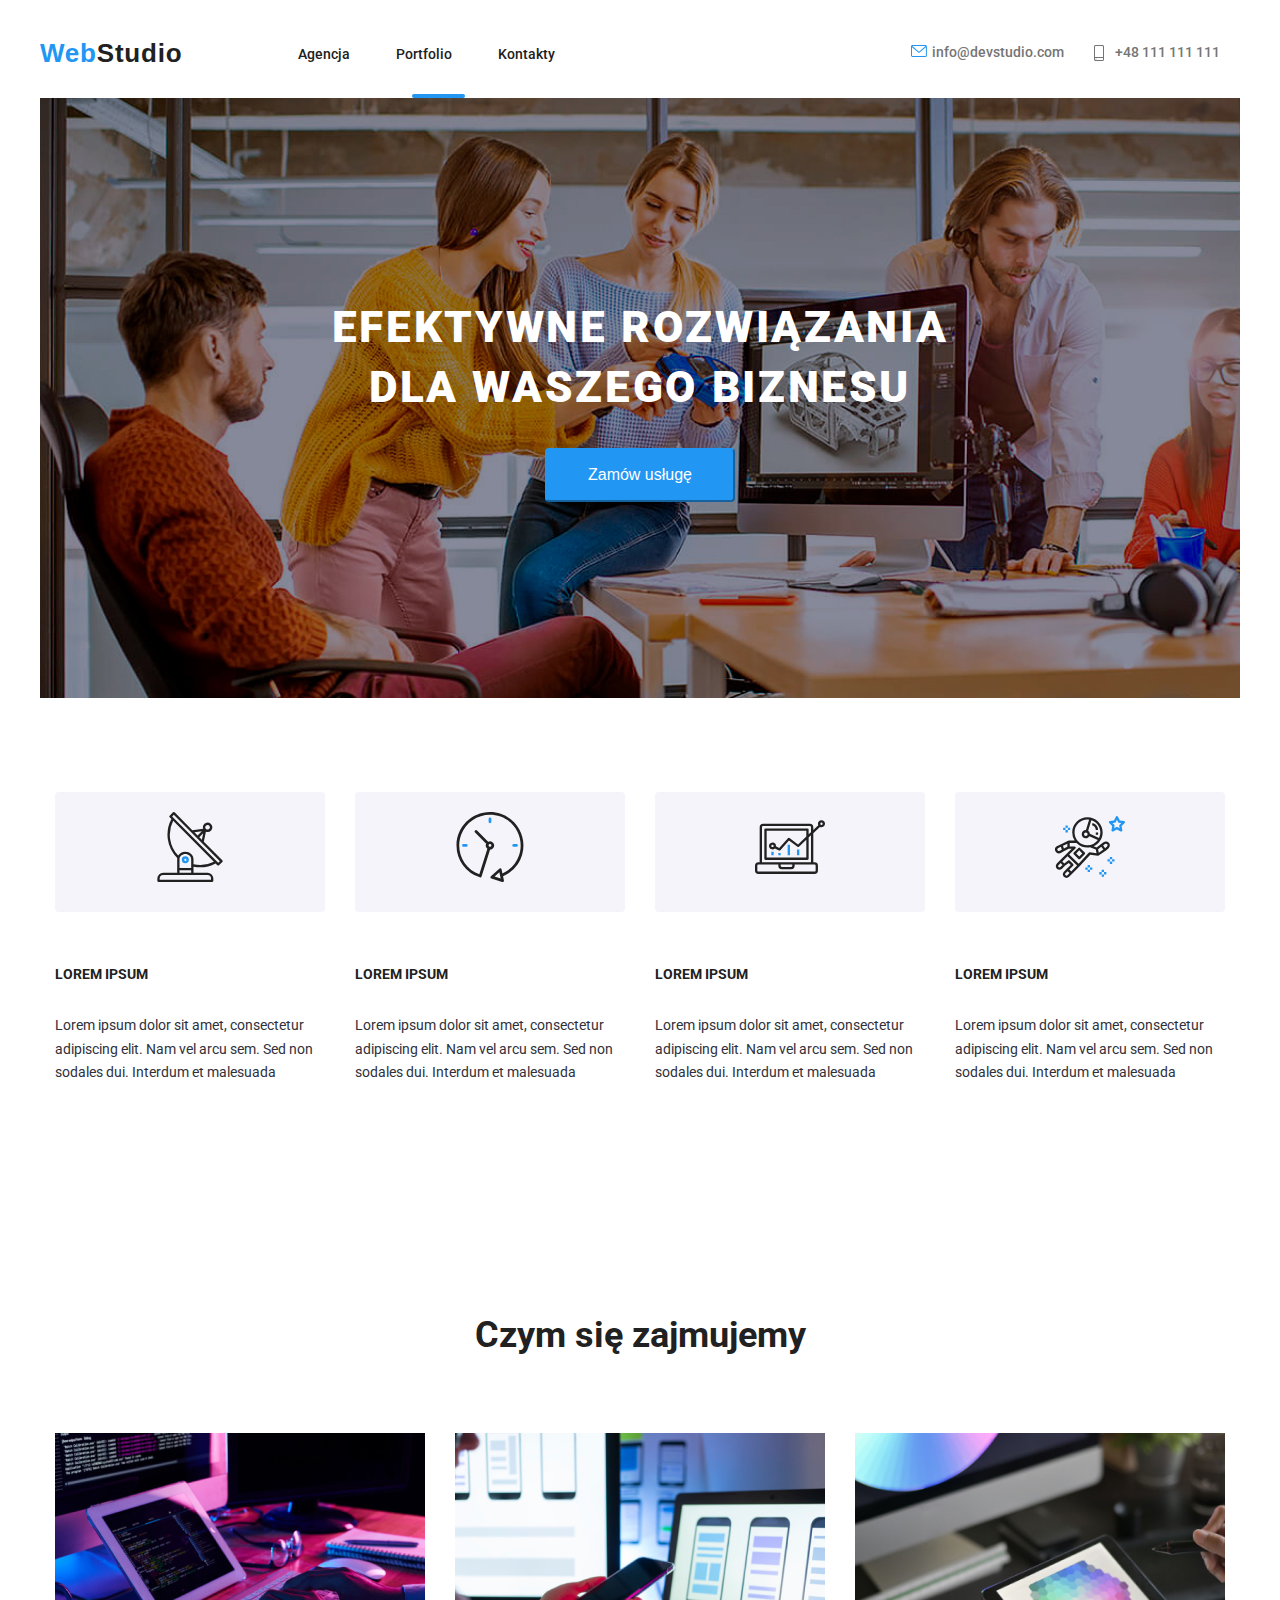
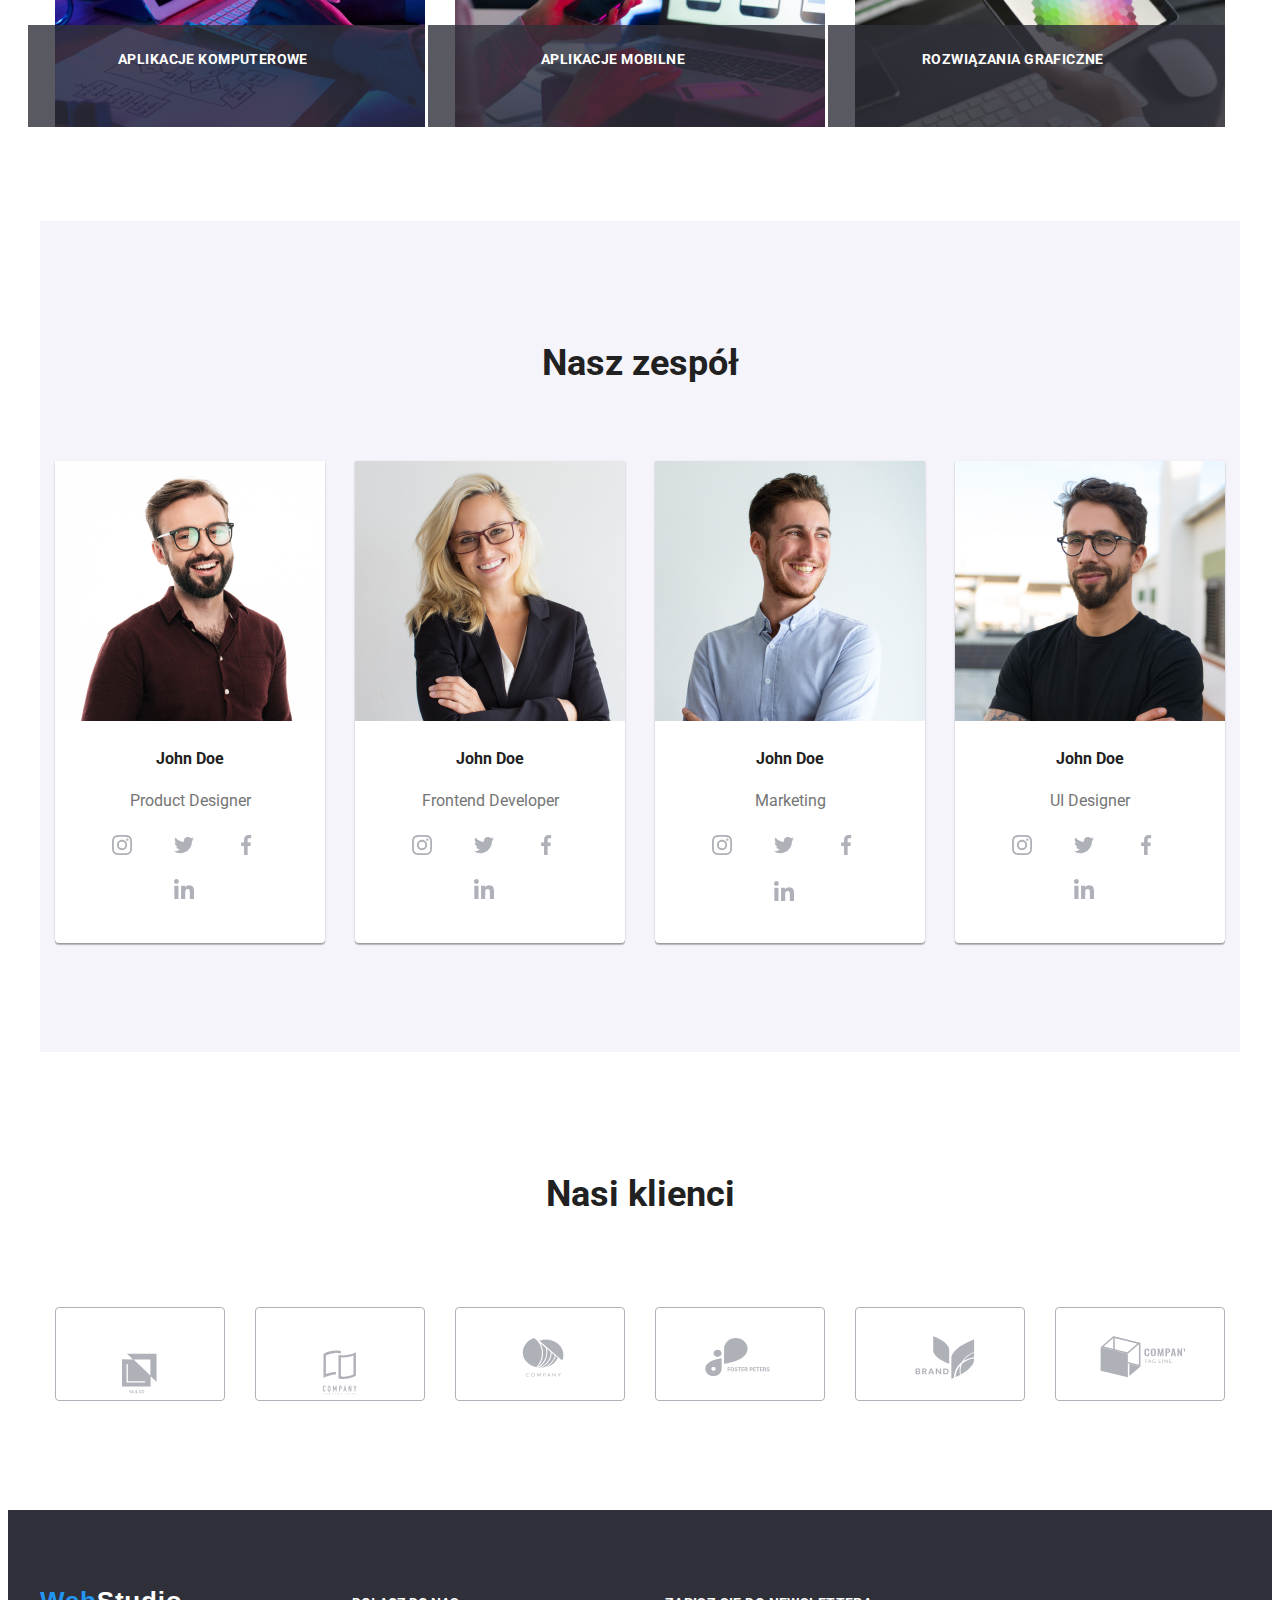
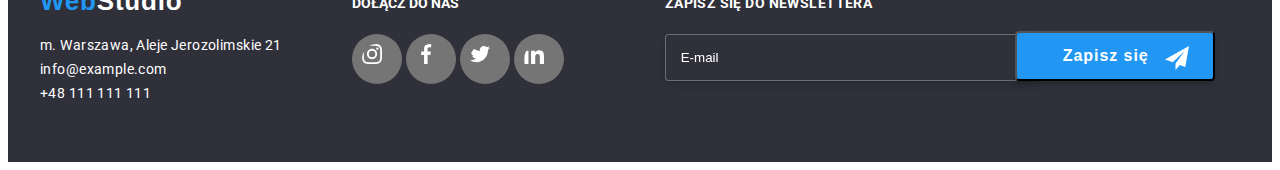
==== commit 2948cc63: "correct index" ====
--- a/index.html
+++ b/index.html
@@ -52,16 +52,18 @@
         </div>
 
 
-</div>
+
 <div class="header_mobile">
     <div class="logo">
         <a class="logo__link" href="./index.html">Web<span class="logo__link logo__link--text">Studio</span></a>
         
-            <svg class="menu-toggle js-open-menu" aria-expanded="false"
-            aria-controls="mobile-menu">
-            <use href="./images/icons.svg#icon-menu_24px" width="47px" height="30px"></use>
-        </svg>
-    </div>
+        <button
+          class="menu-toggle js-open-menu"
+          aria-expanded="false"
+          aria-controls="mobile-menu"><svg class="menu-toggle__svg">
+        <use href="./images/icons.svg#icon-menu_24px" width="47px" height="30px"></use>
+    </svg></button>
+    </div></div>
     </header>
     <main>
         <!--MODAL-->
@@ -338,8 +340,8 @@
                 </div>
             </div>
             </div>
-        </div>
-    </div>
+        
+    
 
     </footer>
 
@@ -382,11 +384,11 @@
 
 
     </div>
-
-<div class="menu-container js-menu-container is-hidden"  id="mobile-menu">
-    <div class="window--mobile js-menu-container" >
-        
-            <nav class="mobile-menu">
+    
+<div class="menu-container js-menu-container is-hidden "  id="mobile-menu">
+    <div class="mobile-menu">
+        
+            <nav class="mobile-nav">
                 <a class="part__link--menu" href="#">Agencja</a>
                 <a class="part__link--menu" href="./portfolio.html">Portfolio</a>
                 <a class="part__link--menu" href="#">Kontakty</a>
@@ -407,7 +409,8 @@
                     <p class="mobile__items">LinkedIn</p>
                 <button class="menu-toggle js-close-menu">X</button>
         </div>
-   
+    </div>
+</div>
     <script src="./js/modal.js"></script>
     
     <script defer src="./js/mobile-menu.js"></script>
--- a/css/main.min.css
+++ b/css/main.min.css
@@ -118,7 +118,7 @@
   position: absolute;
   width: 53px;
   height: 4px;
-  margin-left: -51px;
+  margin-left: 62px;
   margin-top: 50px;
   background-color: #2196f3;
   border-radius: 2px;
@@ -696,7 +696,7 @@
   padding-left: 8px;
 }
 .social__icon:hover {
-  --color2: #ffffff;
+  --color3: #ffffff;
   background-color: #2196f3;
   border: 1px #2196f3;
   cursor: pointer;
@@ -756,13 +756,12 @@
   border: 1px solid #2196f3;
   border-radius: 4px;
   cursor: pointer;
-  --color2: #2196f3;
+  --color3: #2196f3;
 }
 .last {
   display: flex;
   flex-direction: column;
   text-align: center;
-  
 }
 @media screen and (min-width: 768px){
   .last {
@@ -776,8 +775,10 @@
    text-align:left;
     flex-direction: row;
     flex-wrap: nowrap;
-  }
-}
+    
+  }
+}
+
 @media screen and (min-width: 768px){
   
   .last__part1 {
@@ -794,10 +795,14 @@
 }}
 
 .logo--footer {
-  padding-bottom: 20px;
-  
-}
-
+  margin-bottom: 20px;
+  margin-top: 60px;
+}
+@media screen and (min-width: 768px){
+  
+  .logo--footer {
+    margin-top: 18px;
+  }}
 
 .logo__link--text2 {
   color: #ffffff;
@@ -926,8 +931,9 @@
 @media screen and (min-width:1200px){
   .last__input
   {
-    width: 358px;
-   
+    width: 340px;
+    position: relative;
+   left: 0;
 
 }}
 .last__part3 ::placeholder {
@@ -1180,34 +1186,28 @@
   flex-direction: row;
 }
 
-.menu-toggle {
+ .menu-toggle {
+  width: 50px;
+  height: 50px;
+  position: relative;
+  left:270px;
+  bottom: 2px;
+  z-index: 1;
+  background: none;
+  border: none;
+}
+.menu-toggle__svg{
   width: 47px;
   height: 30px;
-  position: relative;
-  left:270px;
-  bottom: 1px;
-  
-}
-.menu-container {
-  background: rgba(0, 0, 0, 0.2);
-    width: 100%;
-    height: 100%;
-    top: 0;
-    left: 0;
-    position: fixed;
-   
-}
-@media screen and (min-width:768px) {
-  .menu-container{
-    display: none;
-  }
-}
-@media screen and (min-width:1200px) {
-  .menu-container{
-    display: none;
-  }
-}
-.mobile-menu{
+  position: absolute;
+  right:1px;
+  bottom: 6px;
+  z-index: 10;
+}
+
+
+
+.mobile-nav{
   display: flex;
   flex-direction: column;
   margin-bottom: 48px;
@@ -1230,7 +1230,7 @@
   color: #2196F3;
   cursor: pointer;
 }
-.window-mobile {
+.menu-container {
   background-color: #ffffff;
   border-radius: 4px;
   width: 480px;
@@ -1238,10 +1238,19 @@
   top: 0;
   left: 0;
   position: fixed;
-  
-}
-
-  
+  z-index: 50;
+}
+
+@media screen and (min-width:768px) {
+  .menu-container{
+    display: none;
+  }
+}
+@media screen and (min-width:1200px) {
+  .menu-container{
+    display: none;
+  }
+}
     
     .contact--mobile{
       display: flex;
@@ -1286,4 +1295,22 @@
 color: #2196F3;
 padding-right: 20px;
 }
+.js-close-menu{
+  position: fixed;
+    width: 19px;
+    height: 19px;
+    left: 444px;
+    top: 16px;
+   border: none;
+    cursor: pointer;
+}
+.js-close-menu:hover{
+color: #2196F3;
+cursor:pointer;
+}
+.is-open {
+  pointer-events: none;
+  visibility:visible;
+  opacity: 1;
+}
 /*# sourceMappingURL=main.min.css.map */
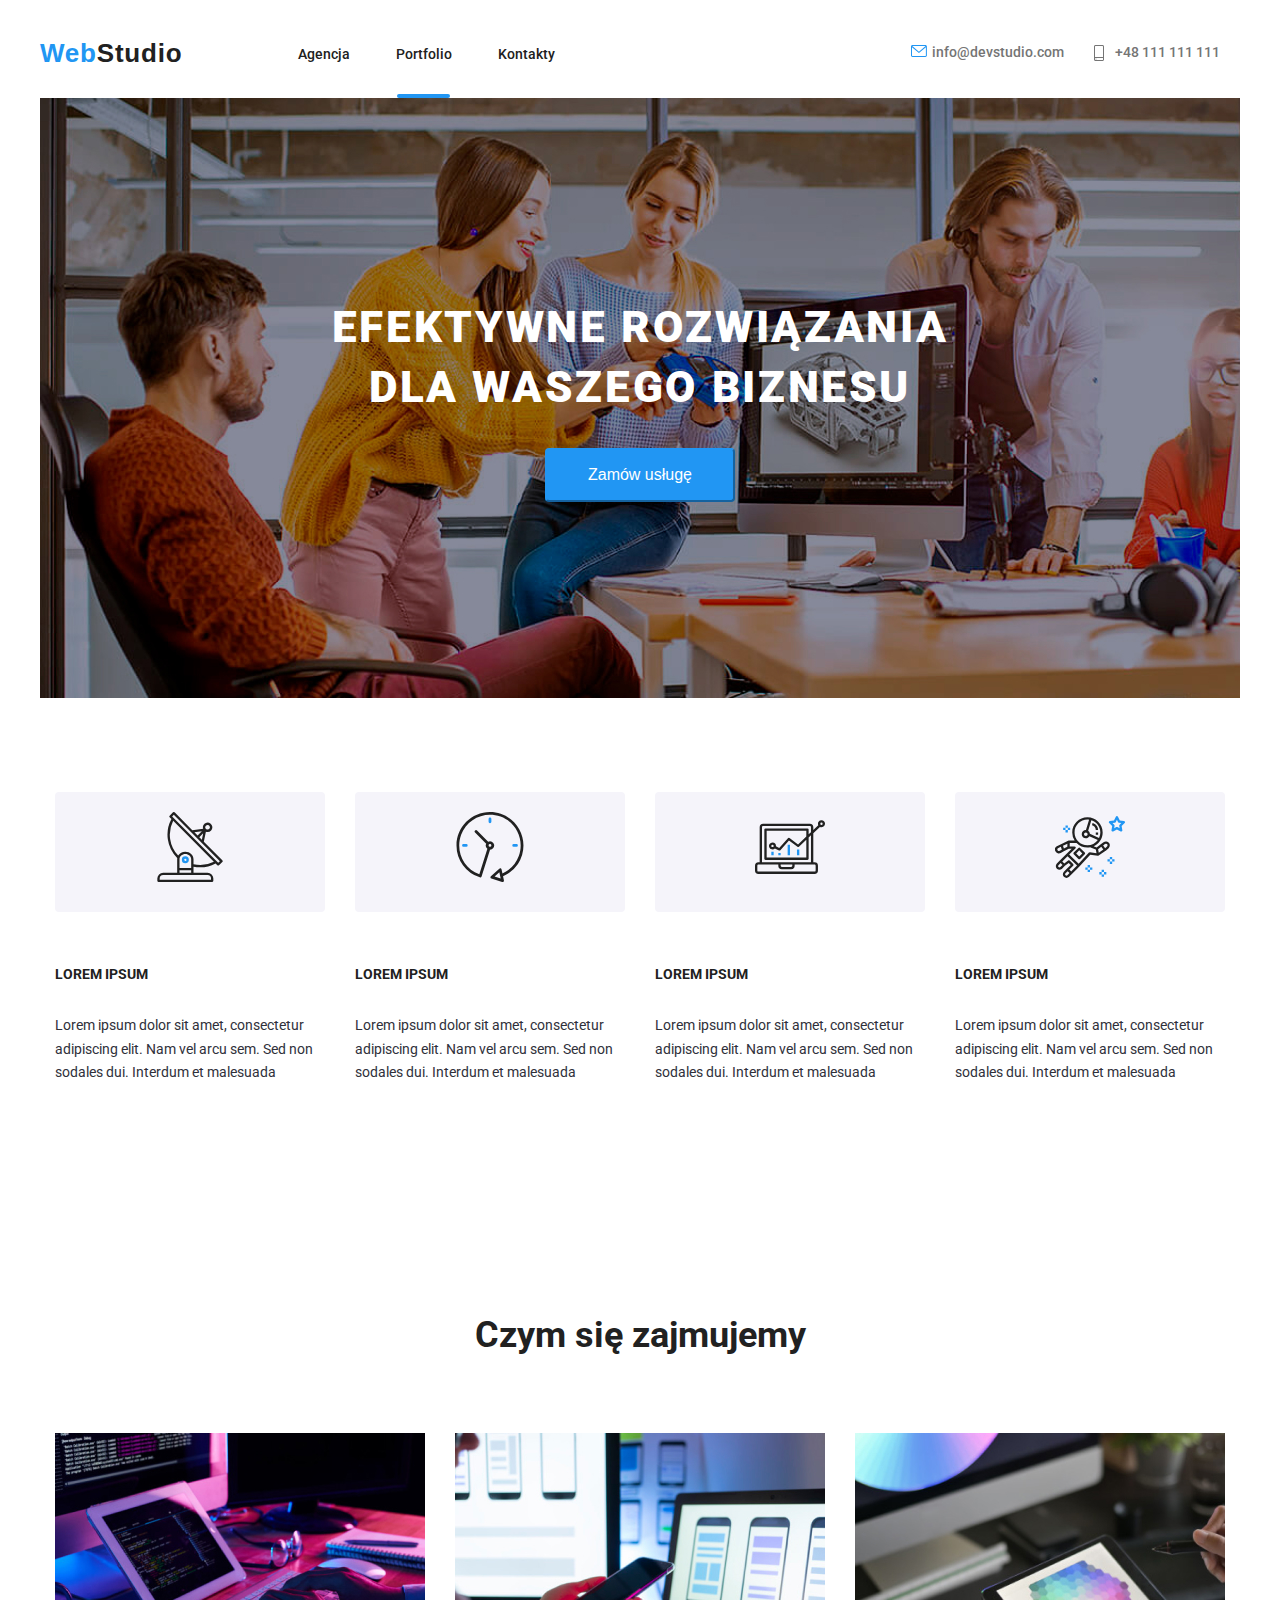
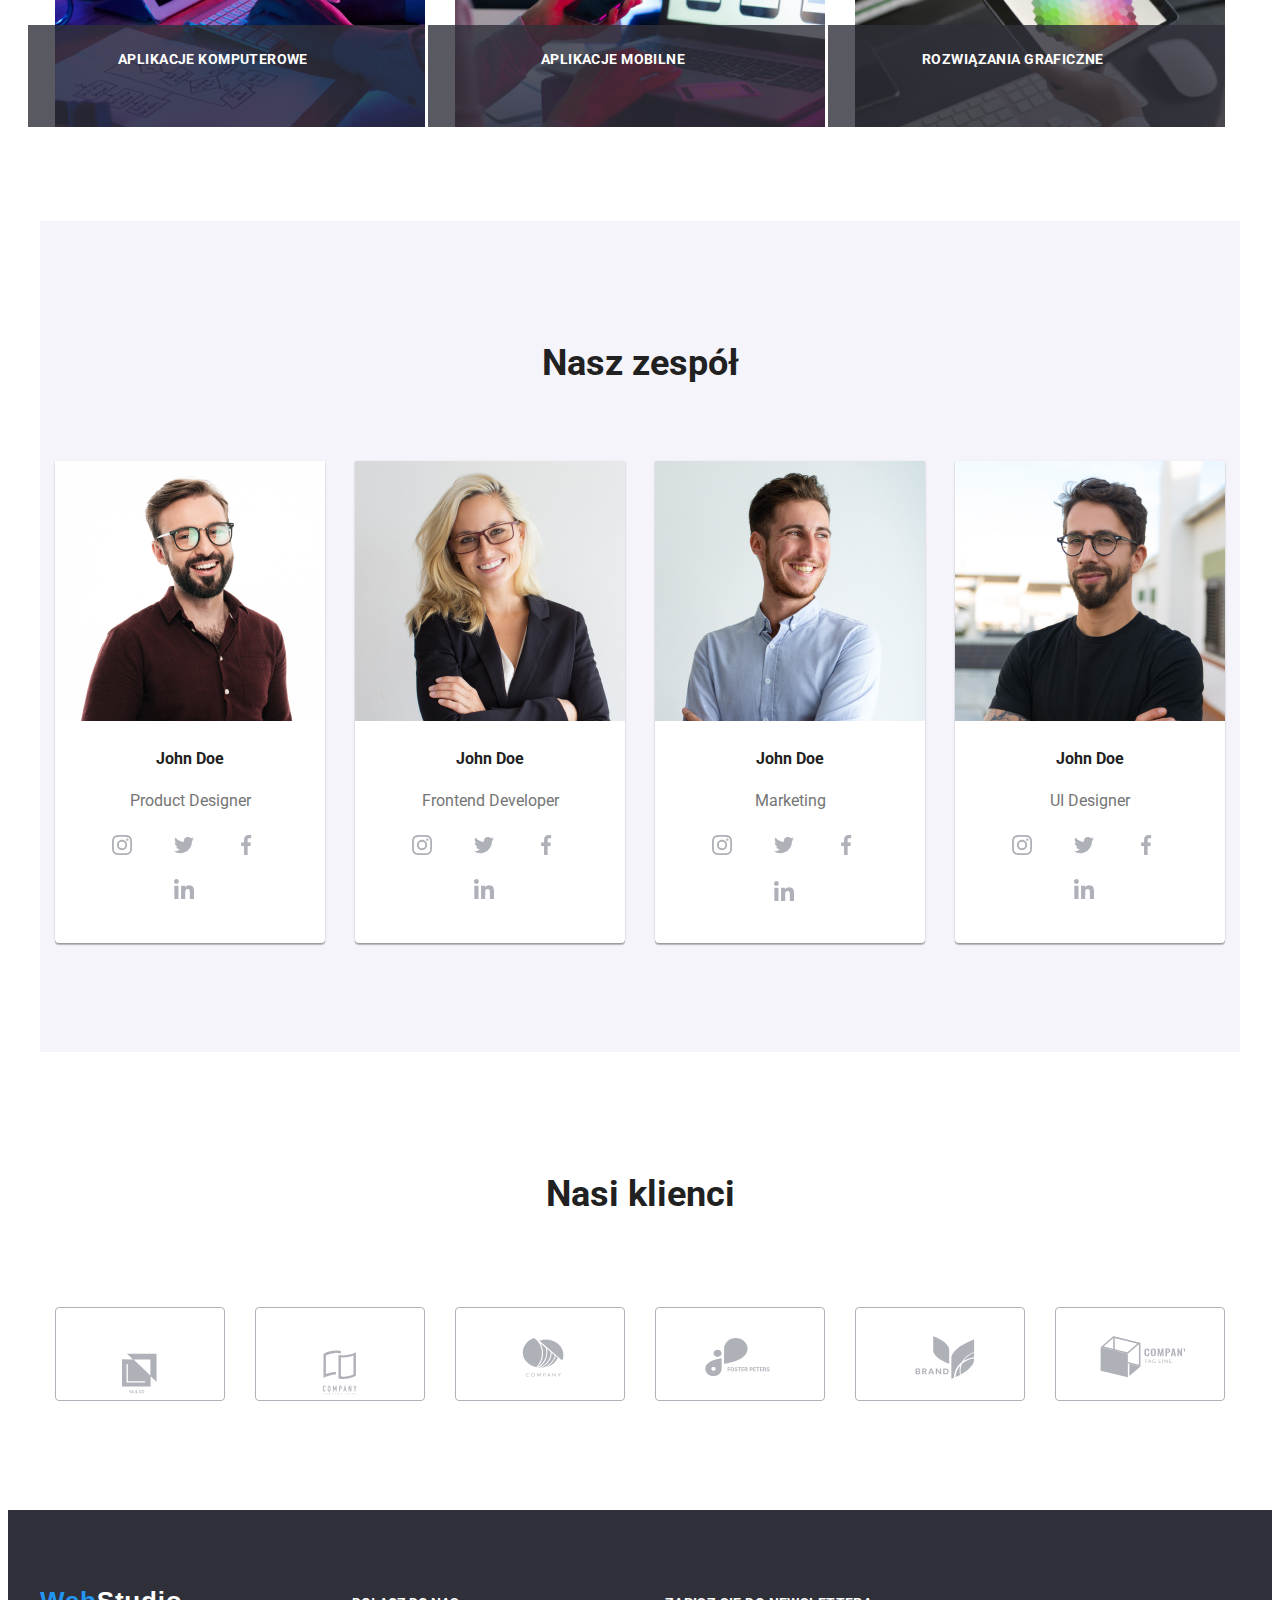
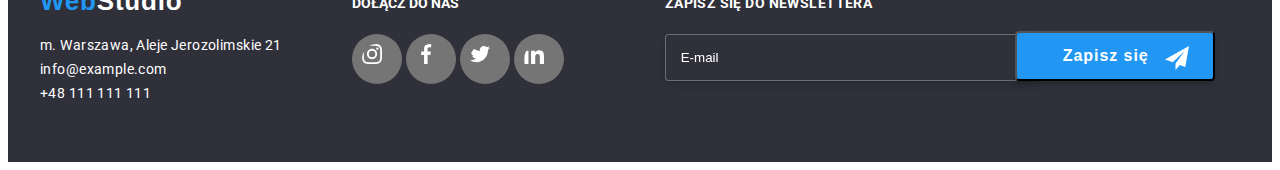
==== commit 204cae9e: "change part after" ====
--- a/index.html
+++ b/index.html
@@ -50,7 +50,7 @@
                 
             </div>
         </div>
-
+        
 
 
 <div class="header_mobile">
--- a/css/main.min.css
+++ b/css/main.min.css
@@ -132,7 +132,7 @@
   @media screen and (min-width:1200px){
     .part--sign::after{
       margin-top: 50px;
-      
+      margin-left: 47px;
     }}
 .contact {
  
@@ -995,6 +995,7 @@
   margin-bottom: 50px;
   justify-content: center;
   align-items: center;
+  flex-wrap: wrap;
 }
 .second__button {
   padding-right: 4px;
@@ -1004,9 +1005,9 @@
 .button--portf {
   border: none;
   padding-top: 6px;
-  padding-left: 22px;
+  padding-left: 13px;
   padding-bottom: 6px;
-  padding-right: 22px;
+  padding-right: 13px;
   border-radius: 10px;
   transition-duration: 250ms;
   transition-timing-function: cubic-bezier(0.4, 0, 0.2, 1);
@@ -1070,18 +1071,31 @@
   @media screen and (min-width: 1200px) {
     width: 1200px;
   }}
-.header--port {
-  display: flex;
-  flex-direction: row;
-  justify-items: center;
-  align-items: center;
-  margin-left: auto;
-  padding-top: 32px;
-  padding-bottom: 32px;
-  margin-right: auto;
-  inline-size: 100%;
-  width: 1200px;
-}
+  .header--port {
+    display: none;
+      flex-direction: row;
+      justify-items: center;
+      align-items: center;
+      margin-left: auto;
+      padding-top: 32px;
+      padding-bottom: 32px;
+      margin-right: auto;
+      inline-size: 100%;
+      width: 1200px;
+  }
+  @media screen and (min-width:768px){
+    .header--port{
+      display: flex;
+      
+      
+    }}
+  
+  @media screen and (min-width:1200px){
+    .header--port{
+      display: flex;
+      flex-wrap: nowrap;
+      
+    }}
 .header--port::after {
   content: "";
   position: absolute;
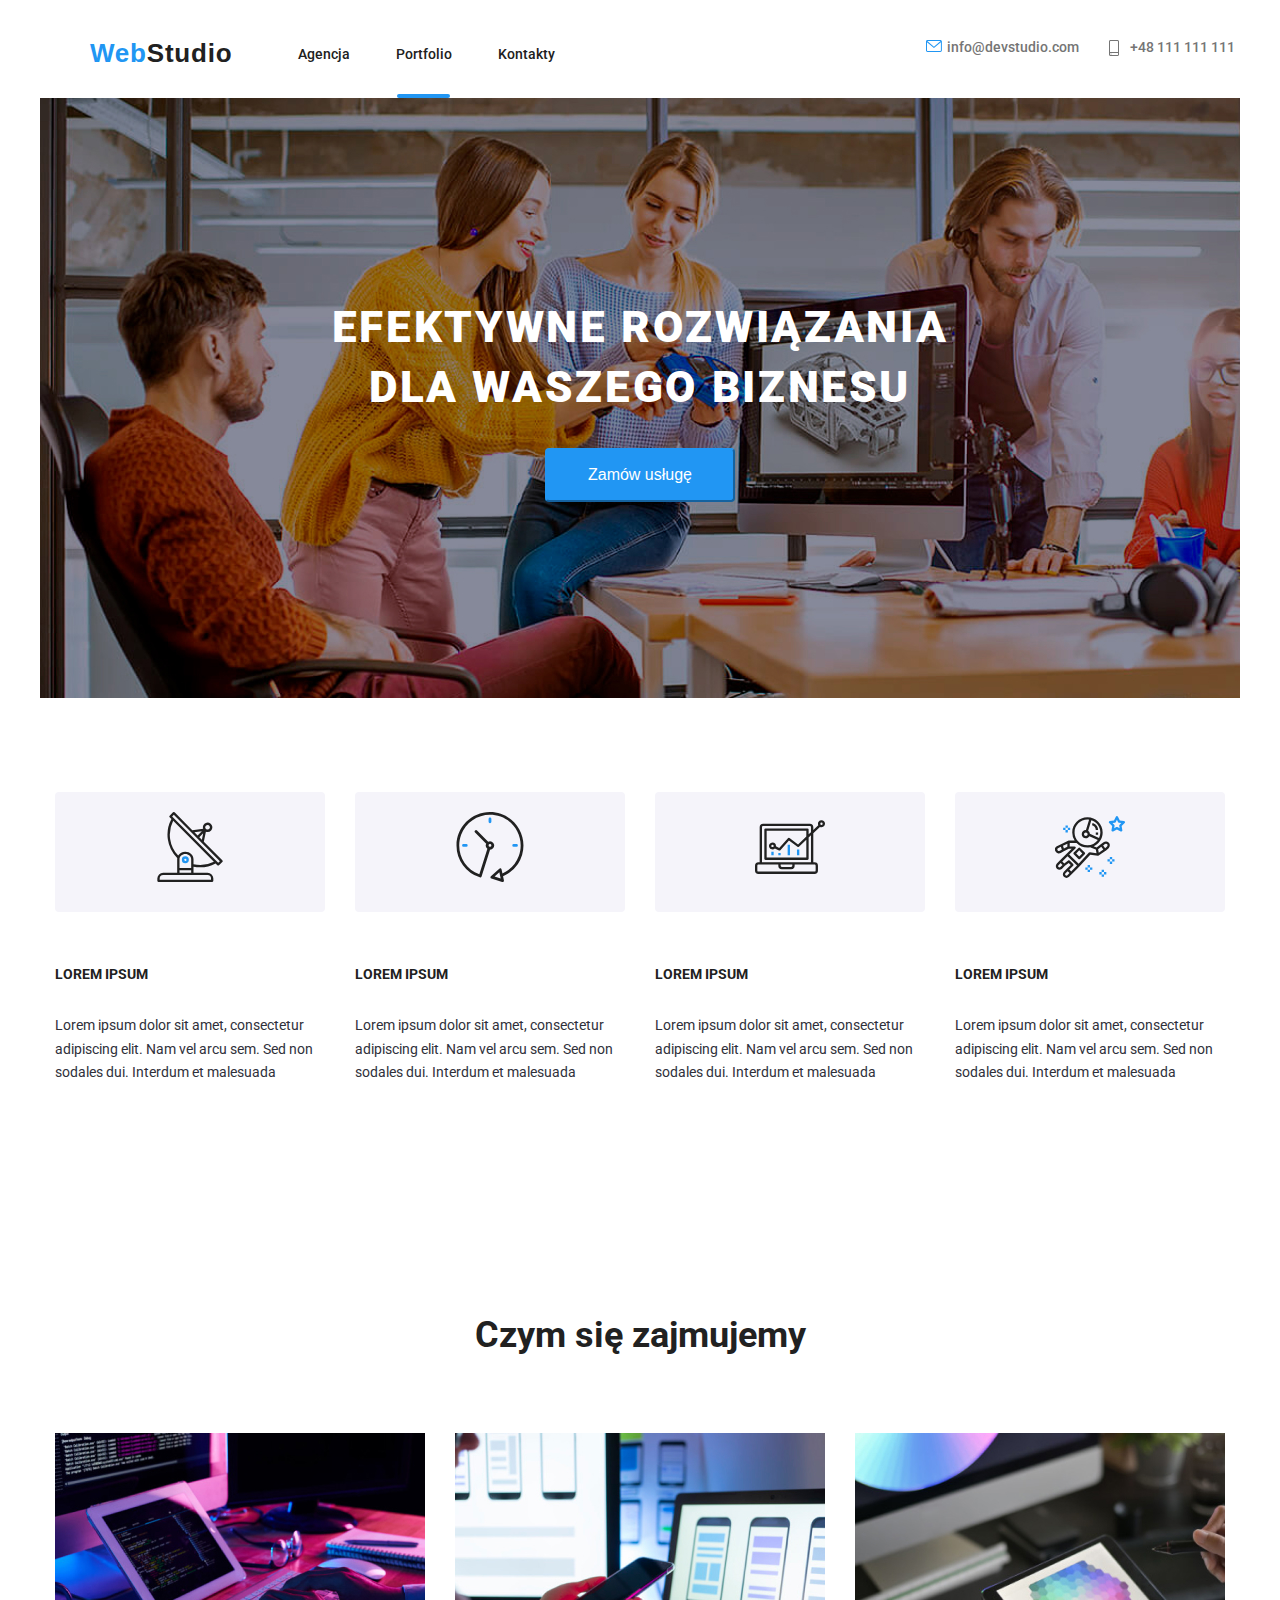
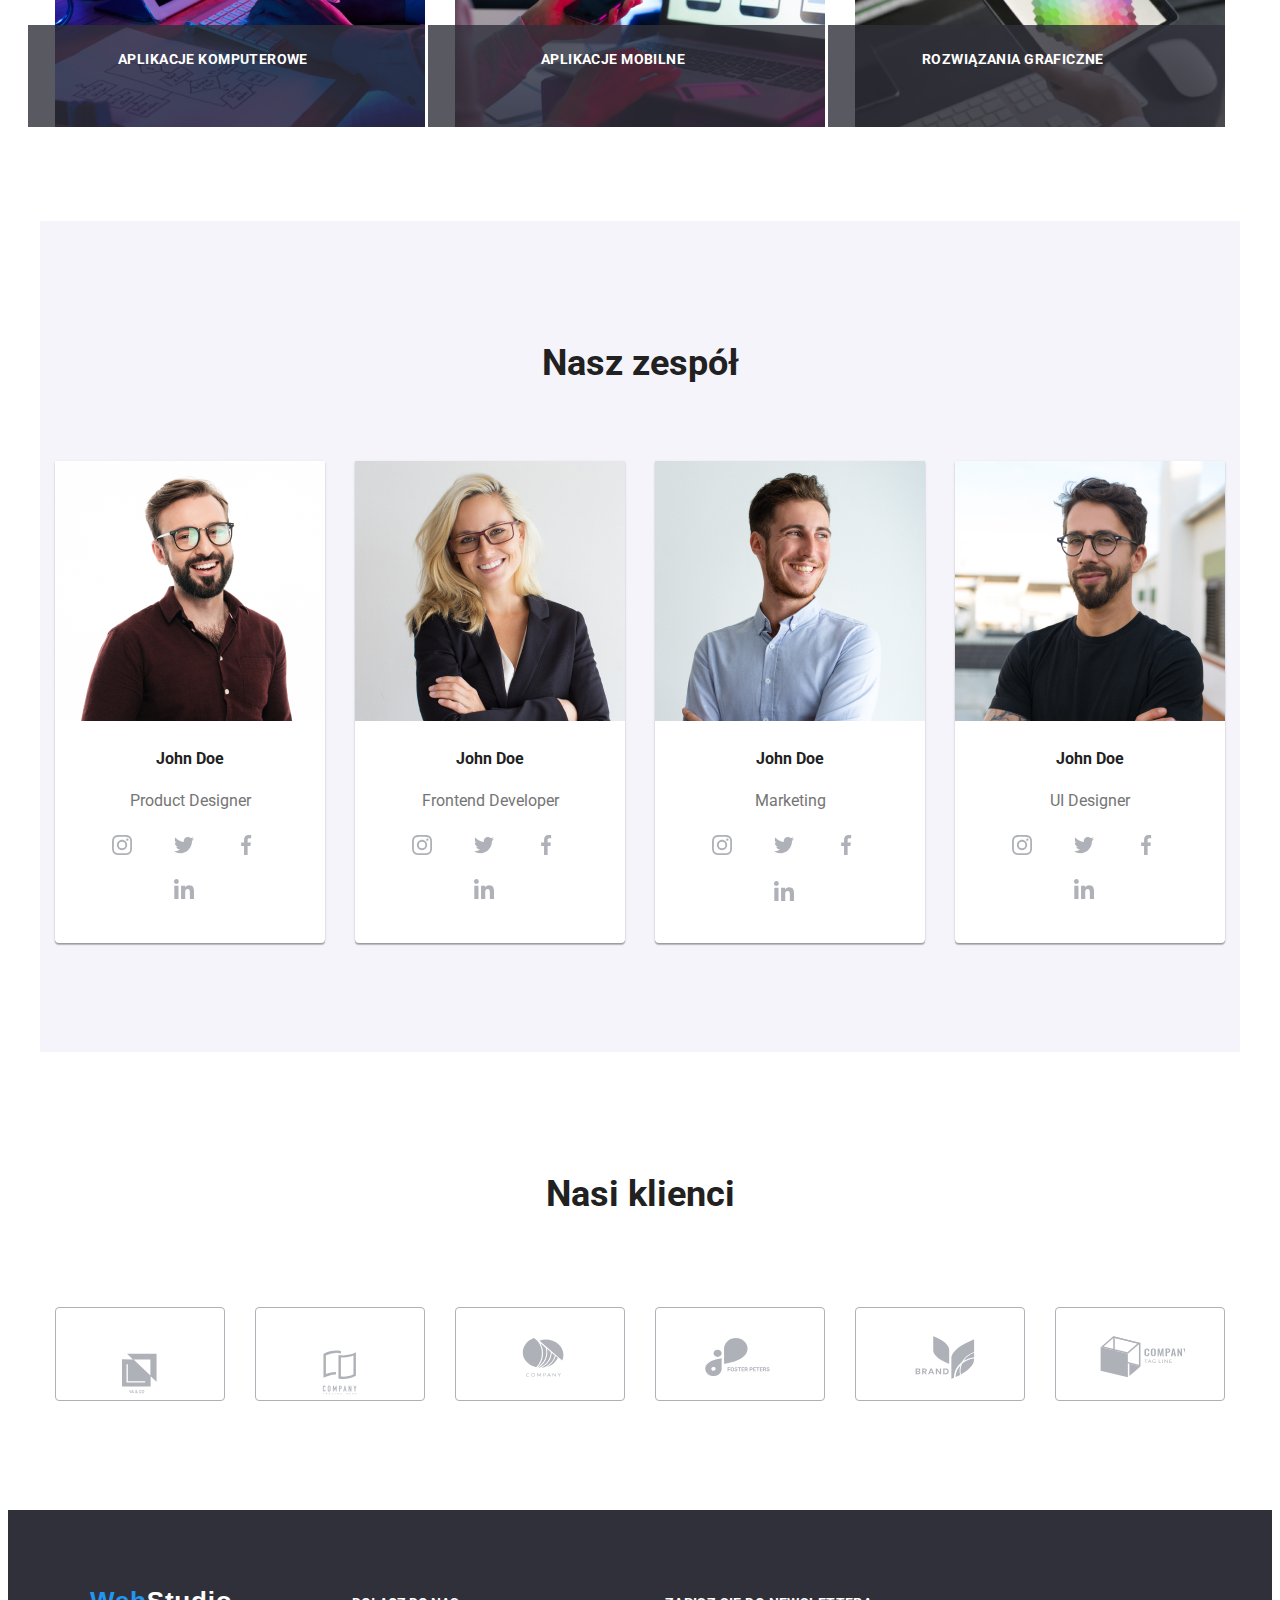
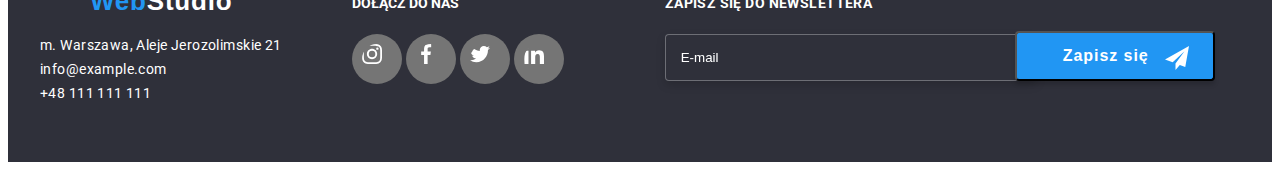
==== commit 83ec510d: "change header" ====
--- a/index.html
+++ b/index.html
@@ -20,7 +20,7 @@
     <header>
         <!--HEADER-->
         
-
+<div class="container">
         <div class="header">
 
             <div class="logo">
@@ -50,7 +50,7 @@
                 
             </div>
         </div>
-        
+    </div>
 
 
 <div class="header_mobile">
--- a/css/main.min.css
+++ b/css/main.min.css
@@ -1,6 +1,5 @@
 .header {
   display: none;
-  flex-direction: row;
   justify-items: center;
   align-items: center;
   margin-left: auto;
@@ -8,12 +7,13 @@
   padding-bottom: 32px;
   margin-right: auto;
   inline-size: 100%;
-  width: 1200px;
+  
 }
 @media screen and (min-width:768px){
   .header{
     display: flex;
-    
+    flex-direction: row;
+ 
     
   }}
 
@@ -21,7 +21,7 @@
   .header{
     display: flex;
     flex-wrap: nowrap;
-    
+   
   }}
   .header_mobile{
     display: flex;
@@ -46,6 +46,11 @@
       display: none;
       
     }}
+    @media screen and (min-width:1200px){
+      .logo{
+        position: relative;
+        left: 50px;
+      }}
 .logo__link {
   color: #2196f3;
   font-family: "Relaway", sans-serif;
@@ -76,7 +81,7 @@
   @media screen and (min-width:1200px){
     .navigation{
       padding-left: 93px;
-  padding-right: 318px;
+  padding-right: 306px;
     }}
 .navigation__nav {
   
@@ -125,7 +130,7 @@
 }
 @media screen and (min-width:768px){
   .part--sign::after{
-    margin-top: 63px;
+    margin-top: 49px;
     
     
   }}
@@ -143,12 +148,16 @@
 @media screen and (min-width:768px){
   .contact{
     flex-direction: column;
-
+    position: absolute;
+top:25px;
+right: 0px;
   }}
   @media screen and (min-width:1200px){
     .contact{
-      flex-direction: row;
-    
+      flex-direction:row;
+      position: absolute;
+      right: 30px;
+      top: 40px;
     }}
 .data {
   display: flex;
@@ -160,6 +169,7 @@
 @media screen and (min-width:768px){
   .data{
     padding-bottom: 10px;
+    
   }}
   @media screen and (min-width:1200px){
     .data{
@@ -1072,7 +1082,8 @@
     width: 1200px;
   }}
   .header--port {
-    display: none;
+    
+      display: flex;
       flex-direction: row;
       justify-items: center;
       align-items: center;
@@ -1082,20 +1093,9 @@
       margin-right: auto;
       inline-size: 100%;
       width: 1200px;
-  }
-  @media screen and (min-width:768px){
-    .header--port{
-      display: flex;
-      
-      
-    }}
-  
-  @media screen and (min-width:1200px){
-    .header--port{
-      display: flex;
-      flex-wrap: nowrap;
-      
-    }}
+    }
+  
+
 .header--port::after {
   content: "";
   position: absolute;
